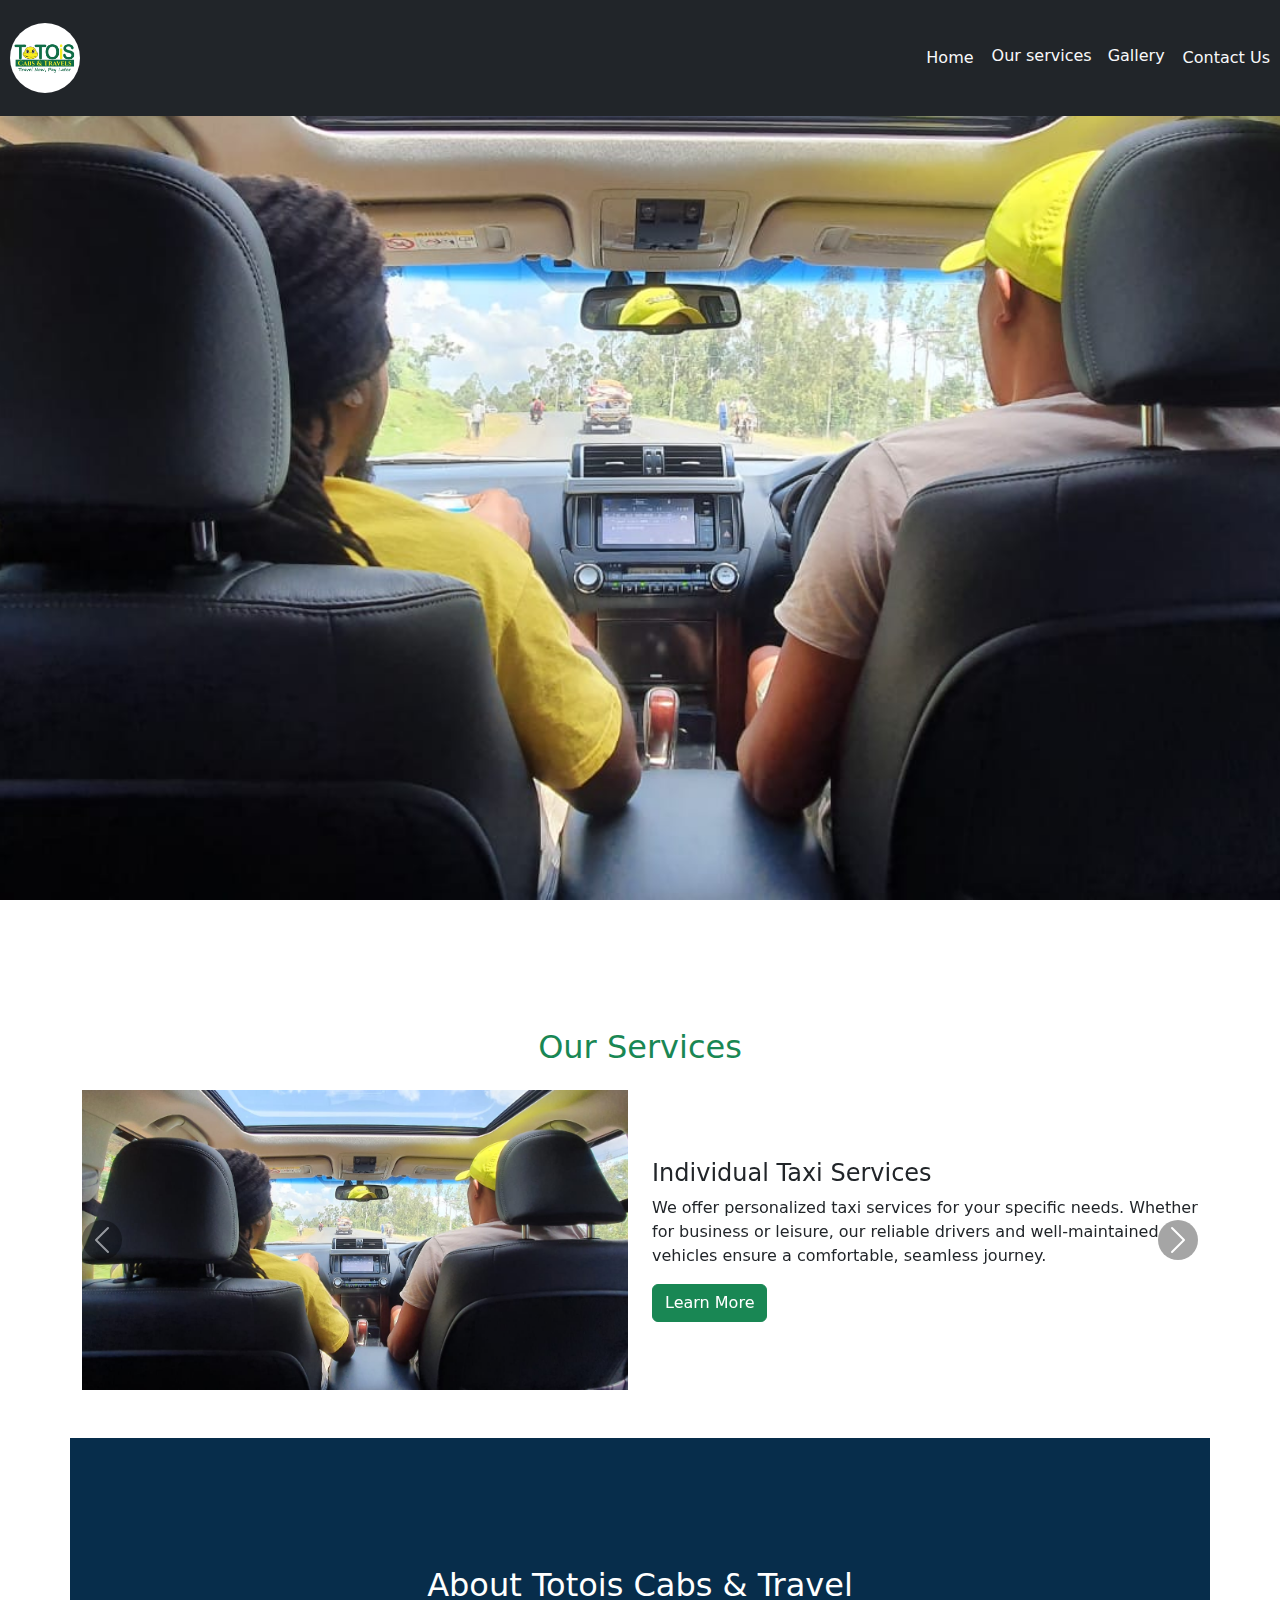
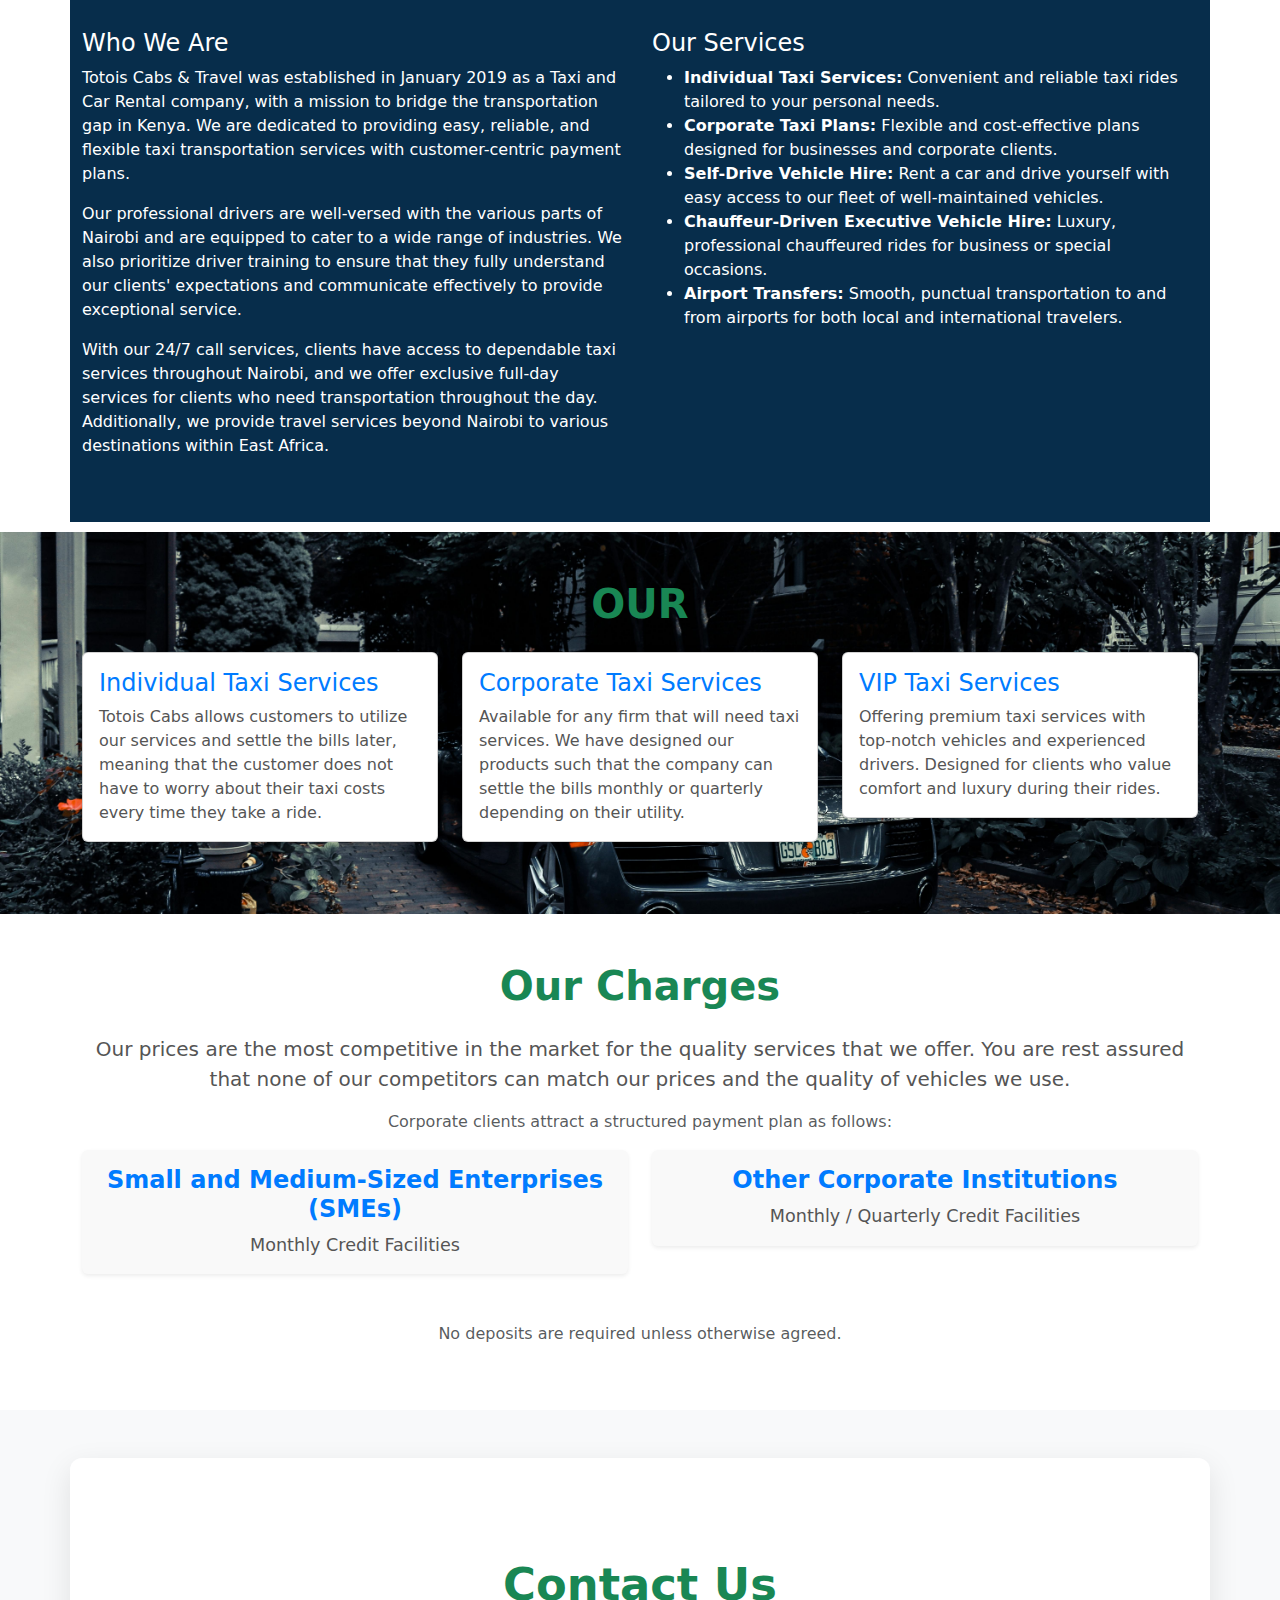
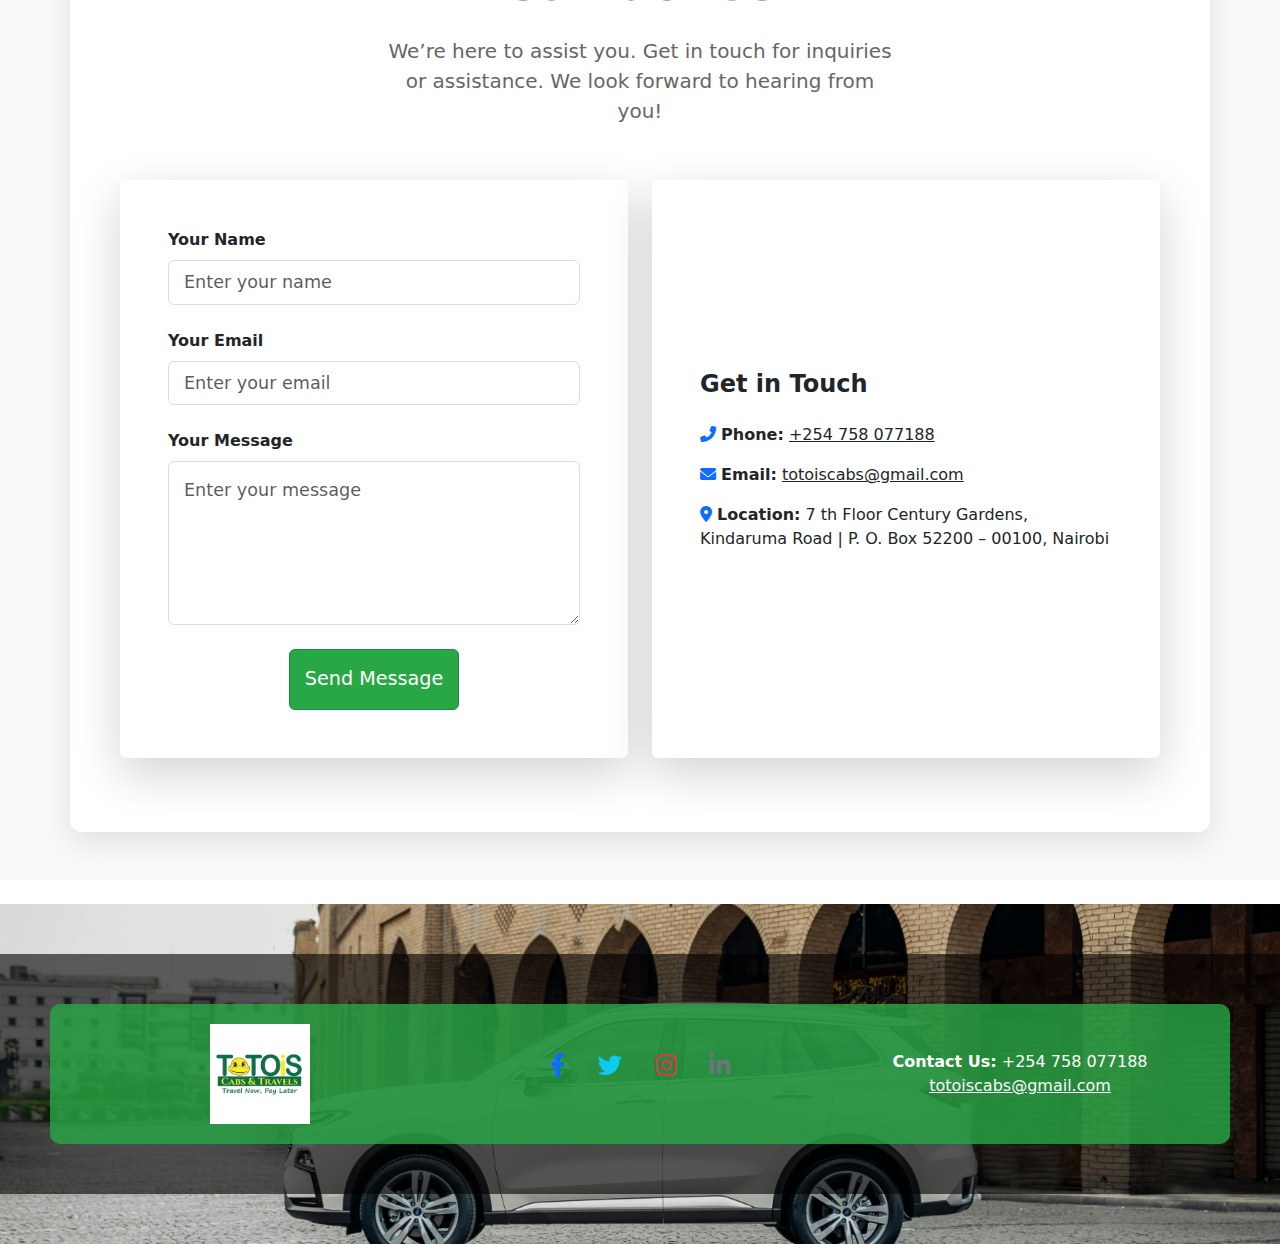
==== index.html @ 709aca85 "16" ====
<!DOCTYPE html>
<html lang="en">
<head>
    <meta charset="UTF-8">
    <meta name="viewport" content="width=device-width, initial-scale=1.0">
    <title>totoiscab</title>
    <link rel="stylesheet" href="style.css">
    <link href="https://stackpath.bootstrapcdn.com/bootstrap/4.5.2/css/bootstrap.min.css" rel="stylesheet">
    <link href="https://cdn.jsdelivr.net/npm/bootstrap@5.3.0-alpha1/dist/css/bootstrap.min.css" rel="stylesheet">
    <link href="https://cdn.jsdelivr.net/npm/bootstrap@5.3.0-alpha1/dist/css/bootstrap.min.css" rel="stylesheet">
    <!-- Include Font Awesome -->
<link rel="stylesheet" href="https://cdnjs.cloudflare.com/ajax/libs/font-awesome/6.0.0-beta3/css/all.min.css">

<style>
        html, body {
    overflow-x: hidden; /* Disable horizontal scrolling */
    margin: 0;
    padding: 0;
    width: 100%;
}
        
        /* Image section slide-in animation */
.image-section {
    animation: slideInImage 2s ease-in-out; /* Animation for image section */
    width: 100% !important;
    height: 100vh;  /* Full viewport height */
    background-size: cover !important; /* Ensures the background image covers the entire area */
    background-position: center !important;
    display: flex;
    justify-content: center;
    align-items: center;
    position: relative;
}




        /* Define the image slide-in keyframes */
        @keyframes slideInImage {
            0% {
                transform: translateY(-100%);
                opacity: 0; /* Fully transparent */
            }
            100% {
                transform: translateY(0); /* Image back to its original position */
                opacity: 1; /* Fully visible */
            }
        }

        /* Initially hide the welcome card */
        #welcomeCard {
            display: none; /* Hide the card initially */
            background: rgba(255, 255, 255, 0.6); /* Light background overlay */
            padding: 20px;
            border-radius: 10px;
            max-width: 80%;
            margin: 0 auto;
            position: relative;
        }

        /* Zoom-in animation for the welcome card */
        .zoomInCard {
            animation: zoomInCard 2s ease-in-out;
        }

        /* Define the zoom-in keyframes for the welcome card */
        @keyframes zoomInCard {
            0% {
                transform: scale(0); /* Start with the card very small */
                opacity: 0;          /* Fully transparent */
            }
            100% {
                transform: scale(1); /* Normal size */
                opacity: 1;          /* Fully visible */
            }
        }

        /* About Us section */
        #aboutCarousel {
  position: relative;
}

/* Position arrows outside the cards */
.carousel-control-prev, 
.carousel-control-next {
  position: absolute;
  top: 50%;
  transform: translateY(-50%);
  z-index: 5; /* Ensure arrows are above content */
  background-color: rgba(0, 0, 0, 0.7); /* Semi-transparent background */
  border: none; /* Remove borders */
  width: 40px; /* Optional: Adjust the width of the arrows */
  height: 40px; /* Optional: Adjust the height of the arrows */
  display: flex;
  justify-content: center;
  align-items: center;
  border-radius: 50%; /* Circular background */
}

/* Navbar Styling */
#uniqueNavbar {
    position: fixed; /* Fixed at the top */
    width: 100%;
    top: 0;
    left: 0;
    z-index: 1030; /* Ensure it stays above other content */
    transition: background-color 0.3s ease; /* Smooth transition for color change */
}

/* Default navbar color (black) */
#uniqueNavbar.navbar-dark {
    background-color: #000; /* Black background */
}

/* Navbar color on scroll */
#uniqueNavbar.scrolled {
    background-color: #28a745; /* Light green background */
}
/* When scrolling down, the navbar will have a background color of rgba(0, 86, 179, 0.5) */
.scrolled {
    background-color: rgba(40, 167, 69, 0.5) !important;
}
 
    
#packages {
  background: url('images/back.jpg') no-repeat center center;
  background-size: cover;
  position: relative;
  padding: 60px 0;
  margin-top: 10px;
}


/* Background image and footer overlay styling */
.custom-footer {
  background-image: url('images/back2.jpg');
  background-size: cover;
  background-position: center;
  position: relative;
  padding: 50px 0;
}

.footer-overlay {
  background: rgba(0, 0, 0, 0.6); /* Dark overlay on background */
  padding: 30px;
}

/* Section inside the footer with light shading */
.footer-section {
  background-color: rgba(40, 167, 69, 0.8); /* Light bg-success color */
  padding: 20px;
  border-radius: 10px;
  margin: 20px;
  color: #fff;
}

/* Logo animation: spin 360 degrees continuously */
.footer-logo {
  max-width: 100px;
  animation: spin 4s linear infinite;
}

@keyframes spin {
  0% { transform: rotate(0deg); }
  100% { transform: rotate(360deg); }
}

/* Social media icon styles */
.social-icons a {
  font-size: 24px;
  margin: 0 10px;
  transition: transform 0.3s ease;
}

.social-icons a:hover {
  transform: scale(1.2);
}

/* Responsive styling */
@media (max-width: 768px) {
  .social-icons a {
    font-size: 20px;
  }
}

      
    </style>
    
</head>
<body>

<!-- Navbar Section -->
<nav class="navbar navbar-expand-lg navbar-dark bg-dark" id="uniqueNavbar">
    <a class="navbar-brand" href="#">
        <img style="padding: 10px; width: 90px; height: 90px; left:10px !important; border-radius: 50%;" src="images/totois.png" alt="Logo">
    </a>

    <button style="margin-right: 20px !important;" class="navbar-toggler" type="button" data-toggle="collapse" data-target="#navbarSupportedContent"
            aria-controls="navbarSupportedContent" aria-expanded="false" aria-label="Toggle navigation">
        <span class="navbar-toggler-icon"></span>
    </button>

    <div class="collapse navbar-collapse justify-content-center" id="navbarSupportedContent">
        <ul class="navbar-nav ml-auto d-flex flex-row justify-content-between">
            <li class="nav-item">
                <a class="nav-link text-light" href="#" style="padding: 10px;">Home</a>
            </li>
            <li class="nav-item">
                <a class="nav-link text-light" href="#about-us">Our services</a>
            </li>
            <li class="nav-item">
                <a class="nav-link text-light" href="gallery.html">Gallery</a>
            </li>
            <li class="nav-item">
                <a class="nav-link text-light" href="#contact" style="padding: 10px;">Contact Us</a>
            </li>
        </ul>
    </div>
</nav>




<!-- Full-Width Image Section -->
<section class="image-section full-section-image" style="background-image: url('images/hire2.jpg');">
    <!-- Welcome Card -->
    <div id="welcomeCard">
        <p class="display-4 text-center" style="font-size:large;">WELCOME TO <br></p>
        <h1 class="display-4 text-center" style="font-size: 50px; font-weight: bold;font-family:'Times New Roman', Times, serif; color:rgb(8, 80, 104);"> TotoisCabs</h1>
        <div class="text-center mt-3">
            <a href="#about-us1" class="btn btn-success" style="font-size:small !important;">Know More About Us</a>
        </div>
    </div>
</section>

<!-- Our Services Section -->
<section id="about-us" class="container py-5">
  <h2 class="text-center mb-4" style="color: #198754; margin-top: 80px">Our Services</h2>

  <!-- Carousel Wrapper -->
  <div id="aboutCarousel" class="carousel slide" data-bs-ride="carousel" data-bs-interval="3000">
    <div class="carousel-inner">

      <!-- Card 1 -->
      <div class="carousel-item active">
        <div class="row d-flex align-items-center">
          <div class="col-md-6">
            <img src="images/hire2.jpg" class="d-block w-100" alt="Service 1" style="height: 300px; object-fit: cover;">
          </div>
          <div class="col-md-6">
            <h4>Individual Taxi Services</h4>
            <p>We offer personalized taxi services for your specific needs. Whether for business or leisure, our reliable drivers and well-maintained vehicles ensure a comfortable, seamless journey.</p>
            <a href="gallery.html" class="btn btn-success">Learn More</a>
          </div>
        </div>
      </div>

      <!-- Card 2 -->
      <div class="carousel-item">
        <div class="row d-flex align-items-center">
          <div class="col-md-6">
            <img src="images/image2.png" class="d-block w-100" alt="Service 2" style="height: 300px; object-fit: cover;">
          </div>
          <div class="col-md-6">
            <h4>Chauffeur Driven Executive Vehicle Hire Services</h4>
            <p>Experience luxury with our professional chauffeur-driven executive vehicles, providing comfort and style for your business or special events.</p>
            <a href="gallery.html" class="btn btn-success">Learn More</a>
          </div>
        </div>
      </div>

      <!-- Card 3 -->
      <div class="carousel-item">
        <div class="row d-flex align-items-center">
          <div class="col-md-6">
            <img src="images/image3.png" class="d-block w-100" alt="Service 3" style="height: 300px; object-fit: cover;">
          </div>
          <div class="col-md-6">
            <h4>Corporate Taxi Plans</h4>
            <p>TortoiseCabs offers flexible corporate taxi plans tailored to your business needs, ensuring reliable and efficient transportation for employees and clients.</p>
            <a href="gallery.html" class="btn btn-success">Learn More</a>
          </div>
        </div>
      </div>

    </div>

    <!-- Carousel Controls -->
    <button class="carousel-control-prev" type="button" data-bs-target="#aboutCarousel" data-bs-slide="prev">
      <span class="carousel-control-prev-icon" aria-hidden="true"></span>
      <span class="visually-hidden">Previous</span>
    </button>
    <button class="carousel-control-next" type="button" data-bs-target="#aboutCarousel" data-bs-slide="next">
      <span class="carousel-control-next-icon" aria-hidden="true"></span>
      <span class="visually-hidden">Next</span>
    </button>
  </div>
</section>


<!-- about our profile -->
<section id="about-us1" class="container py-5" style="background-color: #072D4B; color: white !important;">
  <h2 class="text-center mb-4" style="margin-top: 80px;">About Totois Cabs & Travel</h2>

  <div class="row">
    <div class="col-lg-6">
      <h4>Who We Are</h4>
      <p>
        Totois Cabs & Travel was established in January 2019 as a Taxi and Car Rental company, with a mission to bridge the transportation gap in Kenya. We are dedicated to providing easy, reliable, and flexible taxi transportation services with customer-centric payment plans.
      </p>
      <p>
        Our professional drivers are well-versed with the various parts of Nairobi and are equipped to cater to a wide range of industries. We also prioritize driver training to ensure that they fully understand our clients' expectations and communicate effectively to provide exceptional service.
      </p>
      <p>
        With our 24/7 call services, clients have access to dependable taxi services throughout Nairobi, and we offer exclusive full-day services for clients who need transportation throughout the day. Additionally, we provide travel services beyond Nairobi to various destinations within East Africa.
      </p>
    </div>

    <div class="col-lg-6">
      <h4>Our Services</h4>
      <ul>
        <li><strong>Individual Taxi Services:</strong> Convenient and reliable taxi rides tailored to your personal needs.</li>
        <li><strong>Corporate Taxi Plans:</strong> Flexible and cost-effective plans designed for businesses and corporate clients.</li>
        <li><strong>Self-Drive Vehicle Hire:</strong> Rent a car and drive yourself with easy access to our fleet of well-maintained vehicles.</li>
        <li><strong>Chauffeur-Driven Executive Vehicle Hire:</strong> Luxury, professional chauffeured rides for business or special occasions.</li>
        <li><strong>Airport Transfers:</strong> Smooth, punctual transportation to and from airports for both local and international travelers.</li>
      </ul>
    </div>
  </div>

  
</section>




 <!-- packages section -->
<section id="packages" class="py-5">
  <div class="container">
    <div class="row">
      <div class="col-12 text-center">
        <!-- Add the title "OUR PACKAGES" -->
        <h2 id="animatedTitle" class="mb-4 " style="color: #198754 !important;;"></h2>
      </div>
    </div>
    <div class="row">
      <div class="col-lg-4 col-md-6 mb-4">
        <div class="card p-3 shadow">
          <h3 class="card-title">Individual Taxi Services</h3>
          <p class="card-text">
            Totois Cabs allows customers to utilize our services and settle the bills later, meaning that the customer does not have to worry about their taxi costs every time they take a ride.
          </p>
        </div>
      </div>
      <div class="col-lg-4 col-md-6 mb-4">
        <div class="card p-3 shadow">
          <h3 class="card-title">Corporate Taxi Services</h3>
          <p class="card-text">
            Available for any firm that will need taxi services. We have designed our products such that the company can settle the bills monthly or quarterly depending on their utility.
          </p>
        </div>
      </div>
      <div class="col-lg-4 col-md-12 mb-4">
        <div class="card p-3 shadow">
          <h3 class="card-title">VIP Taxi Services</h3>
          <p class="card-text">
            Offering premium taxi services with top-notch vehicles and experienced drivers. Designed for clients who value comfort and luxury during their rides.
          </p>
        </div>
      </div>
    </div>
  </div>
</section>



<!-- charges section -->
 <section id="charges" class="py-5">
  <div class="container">
    <div class="row">
      <div class="col-12 text-center">
        <h2 class="mb-4" style="color:#198754;">Our Charges</h2>
        <p class="lead">
          Our prices are the most competitive in the market for the quality services that we offer. 
          You are rest assured that none of our competitors can match our prices and the quality of 
          vehicles we use.
        </p>
        <p class="text-muted">Corporate clients attract a structured payment plan as follows:</p>
      </div>
    </div>
    <div class="row justify-content-center">
      <div class="col-lg-6 col-md-8 mb-4">
        <div class="card p-3 shadow-sm">
          <h3 class="card-title text-center">Small and Medium-Sized Enterprises (SMEs)</h3>
          <p class="card-text text-center">
            Monthly Credit Facilities
          </p>
        </div>
      </div>
      <div class="col-lg-6 col-md-8 mb-4">
        <div class="card p-3 shadow-sm">
          <h3 class="card-title text-center">Other Corporate Institutions</h3>
          <p class="card-text text-center">
            Monthly / Quarterly Credit Facilities
          </p>
        </div>
      </div>
    </div>
    <div class="row">
      <div class="col-12 text-center">
        <p class="text-muted mt-4">No deposits are required unless otherwise agreed.</p>
      </div>
    </div>
  </div>
</section>



<section id="contact" class="py-5 bg-light">
  <div class="container">
    <div class="row justify-content-center">
      <div class="col-lg-6 text-center">
        <h2 class="mb-4" style="color:#198754; margin-top:50px;">Contact Us</h2>
        <p class="lead">We’re here to assist you. Get in touch for inquiries or assistance. We look forward to hearing from you!</p>
      </div>
    </div>
    <div class="row mt-4">
      <!-- Contact Form -->
      <div class="col-lg-6 col-md-12 mb-4">
        <form class="p-5 bg-white shadow-lg rounded">
          <div class="form-group mb-4">
            <label for="name" class="font-weight-bold">Your Name</label>
            <input type="text" class="form-control form-control-lg" id="name" placeholder="Enter your name" required>
          </div>
          <div class="form-group mb-4">
            <label for="email" class="font-weight-bold">Your Email</label>
            <input type="email" class="form-control form-control-lg" id="email" placeholder="Enter your email" required>
          </div>
          <div class="form-group mb-4">
            <label for="message" class="font-weight-bold">Your Message</label>
            <textarea class="form-control form-control-lg" id="message" rows="5" placeholder="Enter your message" required></textarea>
          </div>
          <button type="submit" class="btn btn-success btn-block btn-lg" style="width: auto; display: block; 
  margin: 0 auto;  border-radius: 6px; background-color:#28a745 !important;">Send Message</button>
        </form>
      </div>
      <!-- Contact Details -->
      <div class="col-lg-6 col-md-12 mb-4">
        <div class="bg-white p-5 shadow-lg rounded h-100 d-flex flex-column justify-content-center">
          <h4 class="mb-4 font-weight-bold">Get in Touch</h4>
          <p class="mb-3">
  <i class="fas fa-phone-alt text-primary"></i> 
  <strong>Phone:</strong> 
  <a href="tel:+254758077188" class="text-dark">+254 758 077188</a>
</p>

<p class="mb-3">
  <i class="fas fa-envelope text-primary"></i> 
  <strong>Email:</strong> 
  <a href="mailto:totoiscabs@gmail.com" class="text-dark">totoiscabs@gmail.com</a>
</p>

          <p class="mb-3"><i class="fas fa-map-marker-alt text-primary"></i> <strong>Location:</strong> 7
th Floor Century Gardens, Kindaruma Road | P. O. Box 52200 – 00100, Nairobi</p>
          
        </div>
      </div>
    </div>
  </div>
</section>








<script>
   // Select the navbar element
    const navbar = document.querySelector('.navbar');

    // Add a scroll event listener to change the navbar background color
    window.addEventListener('scroll', () => {
        // Check if the page has scrolled down
        if (window.scrollY > 0) {
            // Add the 'scrolled' class to change the background color
            navbar.classList.add('scrolled');
        } else {
            // Remove the 'scrolled' class when at the top of the page
            navbar.classList.remove('scrolled');
        }
    });

	window.onload = function() {
		document.querySelector('.loader-container').style.display = 'none';
	};


</script>








<script>
    // JavaScript to control when the welcome card appears
    document.addEventListener('DOMContentLoaded', function () {
        // Wait for the image animation to complete (2 seconds)
        setTimeout(function () {
            // Show the welcome card and apply the zoom-in animation
            var welcomeCard = document.getElementById('welcomeCard');
            welcomeCard.style.display = 'block'; // Make it visible
            welcomeCard.classList.add('zoomInCard'); // Apply the zoom-in animation
        }, 2000); // Match the delay with the image animation duration
    });
</script>
<script>
  document.addEventListener('DOMContentLoaded', function () {
    var titleText = "OUR PACKAGES";
    var index = 0;
    var animatedTitle = document.getElementById('animatedTitle');
    
    function typeTitle() {
      if (index < titleText.length) {
        animatedTitle.innerHTML += titleText.charAt(index);
        index++;
        setTimeout(typeTitle, 400); // Speed of typing effect
      }
    }

    typeTitle();
  });
</script>
<script>
  // Initialize the carousel instance
  const carouselElement = document.querySelector('#aboutCarousel');
  const carouselInstance = new bootstrap.Carousel(carouselElement, {
    interval: false, // We will control the timing manually
    wrap: true, // Allow the carousel to loop continuously
  });

  // Function to move the carousel smoothly without gaps
  function smoothSlide() {
    const activeSlide = carouselElement.querySelector('.carousel-item.active');
    let nextSlide = activeSlide.nextElementSibling;

    // If no next slide (end of carousel), loop back to the first
    if (!nextSlide) {
      nextSlide = carouselElement.querySelector('.carousel-item:first-child');
    }

    // Start moving the next slide in as the current slide moves out
    activeSlide.classList.remove('active'); // Remove active class from current slide
    nextSlide.classList.add('active'); // Add active class to the next slide

    // After a short delay, continue with the next slide
    setTimeout(smoothSlide, 3000); // Adjust 3000 for timing between slides
  }

  // Start the smooth sliding process
  setTimeout(smoothSlide, 3000); // Start the cycle after 3 seconds
</script>

<h2 id="animatedTitle" class="mb-4" style="color: #198754;"></h2>


<footer class="custom-footer">
  <div class="footer-overlay">
    <div class="footer-section bg-success-light">
      <div class="container">
        <div class="row align-items-center text-center">
          <!-- Logo Section -->
          <div class="col-md-4 mb-3 mb-md-0">
            <img src="images/totois.png" alt="TotoisCabs Logo" class="footer-logo">
          </div>
          <!-- Social Media Icons Section -->
          <!-- Social Media Icons Section -->
<div class="col-md-4 mb-3 mb-md-0">
  <ul class="social-icons list-inline">
    <li class="list-inline-item">
      <a href="https://facebook.com" target="_blank" rel="noopener noreferrer" class="text-primary">
        <i class="fab fa-facebook-f"></i>
      </a>
    </li>
    <li class="list-inline-item">
      <a href="https://twitter.com" target="_blank" rel="noopener noreferrer" class="text-info">
        <i class="fab fa-twitter"></i>
      </a>
    </li>
    <li class="list-inline-item">
      <a href="https://instagram.com" target="_blank" rel="noopener noreferrer" class="text-danger">
        <i class="fab fa-instagram"></i>
      </a>
    </li>
    <li class="list-inline-item">
      <a href="https://linkedin.com" target="_blank" rel="noopener noreferrer" class="text-secondary">
        <i class="fab fa-linkedin-in"></i>
      </a>
    </li>
  </ul>
</div>

          <!-- Contact Info Section -->
          <div class="col-md-4">
            <p class="mb-0">
              <strong>Contact Us:</strong> +254 758 077188 <br>
              <a href="mailto:totoiscabs@gmail.com" class="text-light">totoiscabs@gmail.com</a>
            </p>
          </div>
        </div>
      </div>
    </div>
  </div>
</footer>




<!-- Bootstrap JS, jQuery, and Popper.js for Navbar Toggling -->
<!-- jQuery for scroll effect -->
<script src="https://ajax.googleapis.com/ajax/libs/jquery/3.6.4/jquery.min.js"></script>

<script src="https://cdn.jsdelivr.net/npm/@popperjs/core@2.9.3/dist/umd/popper.min.js"></script>
<script src="https://stackpath.bootstrapcdn.com/bootstrap/4.5.2/js/bootstrap.min.js"></script>
<script src="https://cdn.jsdelivr.net/npm/bootstrap@5.3.0-alpha1/dist/js/bootstrap.bundle.min.js"></script>
 <script src="https://cdn.jsdelivr.net/npm/bootstrap@4.5.2/dist/js/bootstrap.bundle.min.js"></script>

</body>
</html>
---- style.css ----
html, body {
    overflow-x: hidden; /* Disable horizontal scrolling */
    margin: 0;
    padding: 0;
    width: 100%;
}
        
        /* Image section slide-in animation */
        .image-section {
            animation: slideInImage 2s ease-in-out; /* You can change this animation to any effect you want for the image */
            width: 100%;
            height: 100vh;
            background-size: cover;
            background-position: center;
            display: flex;
            justify-content: center;
            align-items: center;
            position: relative;
        }

        /* Define the image slide-in keyframes */
        @keyframes slideInImage {
            0% {
                transform: translateY(-100%);
                opacity: 0; /* Fully transparent */
            }
            100% {
                transform: translateY(0); /* Image back to its original position */
                opacity: 1; /* Fully visible */
            }
        }

        /* Initially hide the welcome card */
        #welcomeCard {
            display: none; /* Hide the card initially */
            background: rgba(255, 255, 255, 0.6); /* Light background overlay */
            padding: 20px;
            border-radius: 10px;
            max-width: 80%;
            margin: 0 auto;
            position: relative;
        }

        /* Zoom-in animation for the welcome card */
        .zoomInCard {
            animation: zoomInCard 2s ease-in-out;
        }

        /* Define the zoom-in keyframes for the welcome card */
        @keyframes zoomInCard {
            0% {
                transform: scale(0); /* Start with the card very small */
                opacity: 0;          /* Fully transparent */
            }
            100% {
                transform: scale(1); /* Normal size */
                opacity: 1;          /* Fully visible */
            }
        }

        /* About Us section */
        #aboutCarousel {
  position: relative;
}

/* Position arrows outside the cards */
.carousel-control-prev, 
.carousel-control-next {
  position: absolute;
  top: 50%;
  transform: translateY(-50%);
  z-index: 5; /* Ensure arrows are above content */
  background-color: rgba(0, 0, 0, 0.7); /* Semi-transparent background */
  border: none; /* Remove borders */
  width: 40px; /* Optional: Adjust the width of the arrows */
  height: 40px; /* Optional: Adjust the height of the arrows */
  display: flex;
  justify-content: center;
  align-items: center;
  border-radius: 50%; /* Circular background */
}



#packages h2 {
  font-size: 2.5rem;
  font-weight: bold;
}

#packages .card {
  transition: transform 0.3s ease-in-out;
}

#packages .card:hover {
  transform: scale(1.05);
}

#animatedTitle {
  font-size: 3rem;
  font-weight: bold;
  color: #333;
}

#packages .card-title {
  font-size: 1.5rem;
  color: #007bff;
}

#packages .card-text {
  font-size: 1rem;
  color: #555;
}

/* To ensure other CSS is not affected */
#packages * {
  box-sizing: border-box;
}

  /* charges section */
  #charges h2 {
  font-size: 2.5rem;
  font-weight: bold;
}

#charges .lead {
  font-size: 1.25rem;
  color: #555;
}

#charges .card {
  border: none;
  background-color: #f9f9f9;
}

#charges .card-title {
  font-size: 1.5rem;
  font-weight: 600;
  color: #007bff;
}

#charges .card-text {
  font-size: 1.1rem;
  color: #555;
}

#charges .text-muted {
  font-size: 1rem;
  color: #888;
}

/* Responsiveness for smaller devices */
@media (max-width: 576px) {
  #charges h2 {
    font-size: 2rem;
  }

  #charges .card-title {
    font-size: 1.3rem;
  }

  #charges .lead {
    font-size: 1.1rem;
  }
}



/* contact us section */
/* Contact Section Background Image */
#contact {
  background-image: url('images/back.jpg');
  background-size: cover;
  background-position: center;
  background-attachment: fixed;
  padding: 80px 0;
}

/* Container Styling */
#contact .container {
  background-color: rgba(255, 255, 255, 0.9); /* Slight transparency for readability */
  padding: 50px;
  border-radius: 12px;
  box-shadow: 0 10px 30px rgba(0, 0, 0, 0.1); /* Soft shadow for depth */
}

/* Section Title Styling */
#contact h2 {
  font-size: 2.8rem;
  font-weight: bold;
  color: #333;
  margin-bottom: 20px;
}

#contact .lead {
  font-size: 1.25rem;
  color: #666;
  line-height: 1.5;
  margin-bottom: 30px;
}

/* Form Styling */
#contact form {
  background-color: #fff;
  padding: 2.5rem;
  border-radius: 12px;
  box-shadow: 0 10px 30px rgba(0, 0, 0, 0.1); /* Box shadow for form */
}

#contact form .form-control {
  border: 1px solid #ddd;
  border-radius: 6px;
  padding: 15px;
  font-size: 1.1rem;
  transition: all 0.3s ease;
}

#contact form .form-control:focus {
  border-color: #007bff;
  box-shadow: 0 0 8px rgba(0, 123, 255, 0.25);
}

#contact .btn {
  background-color: #007bff;
  color: #fff;
  padding: 15px;
  font-size: 1.2rem;
  border-radius: 6px;
  transition: background-color 0.3s ease;
  width: 100%;
}

#contact .btn:hover {
  background-color: #0056b3;
}

/* Contact Details Styling */
#contact .contact-details {
  background-color: #fff;
  padding: 2.5rem;
  border-radius: 12px;
  box-shadow: 0 10px 30px rgba(0, 0, 0, 0.1); /* Matching shadow for uniform design */
}

#contact .contact-details h4 {
  font-weight: bold;
  color: #333;
  margin-bottom: 20px;
}

#contact .contact-details p {
  font-size: 1.1rem;
  color: #555;
}

#contact .contact-details i {
  font-size: 1.3rem;
  color: #007bff;
  margin-right: 10px;
}

/* Map Placeholder Styling */
#mapPlaceholder {
  background-color: #6c757d;
  color: #fff;
  font-size: 1.2rem;
  display: flex;
  justify-content: center;
  align-items: center;
  height: 200px;
  border-radius: 8px;
  margin-top: 30px;
}

/* Responsiveness */
@media (max-width: 768px) {
  #contact {
    padding: 50px 0;
  }
  
  #contact .container {
    padding: 40px;
  }

  #contact h2 {
    font-size: 2.2rem;
  }

  #contact form {
    padding: 2rem;
  }

  #contact .form-control {
    padding: 12px;
    font-size: 1rem;
  }

  #contact .btn {
    padding: 12px;
    font-size: 1.1rem;
  }

  #contact .contact-details {
    padding: 2rem;
  }

  #mapPlaceholder {
    margin-top: 20px;
    height: 180px;
  }
}

@media (max-width: 576px) {
  #contact h2 {
    font-size: 2rem;
  }

  #contact form {
    padding: 1.5rem;
  }

  #contact .form-control {
    padding: 10px;
  }

  #contact .btn {
    padding: 10px;
    font-size: 1rem;
  }

  #contact .contact-details {
    padding: 1.5rem;
  }
}
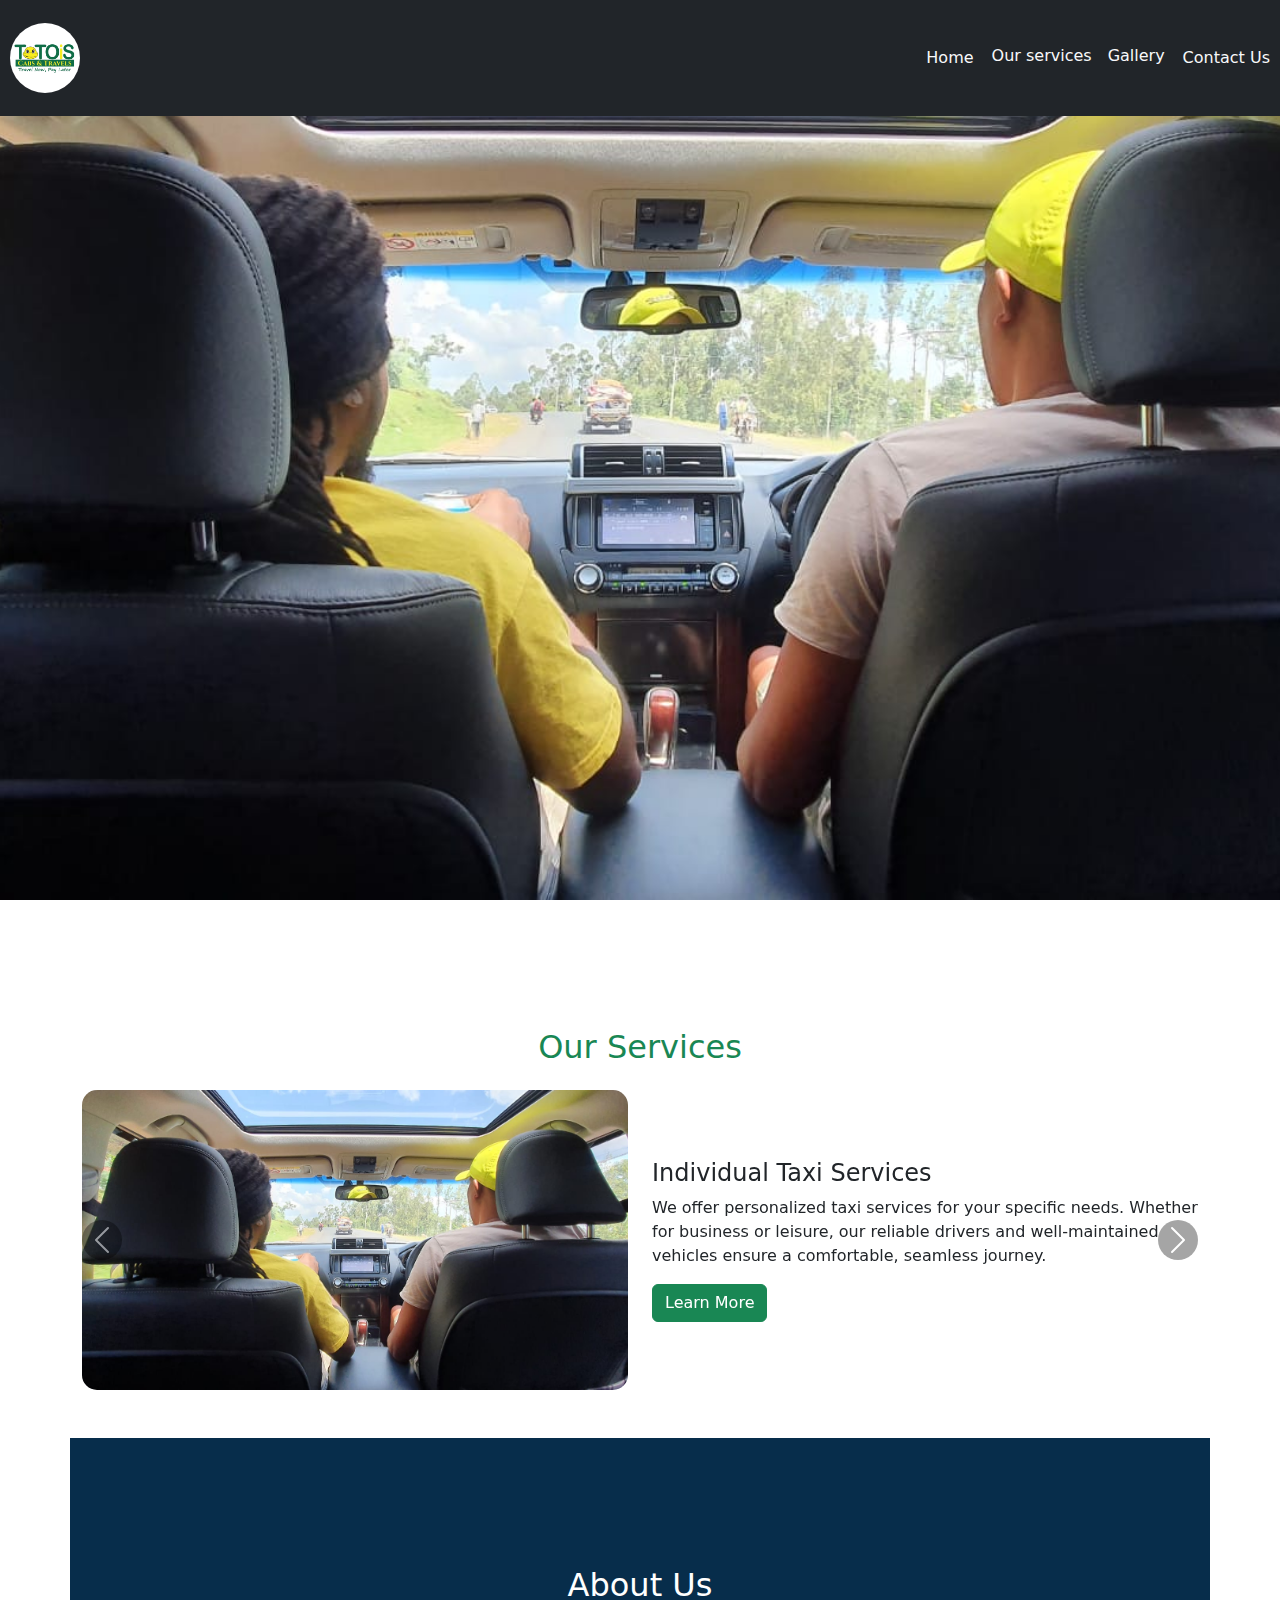
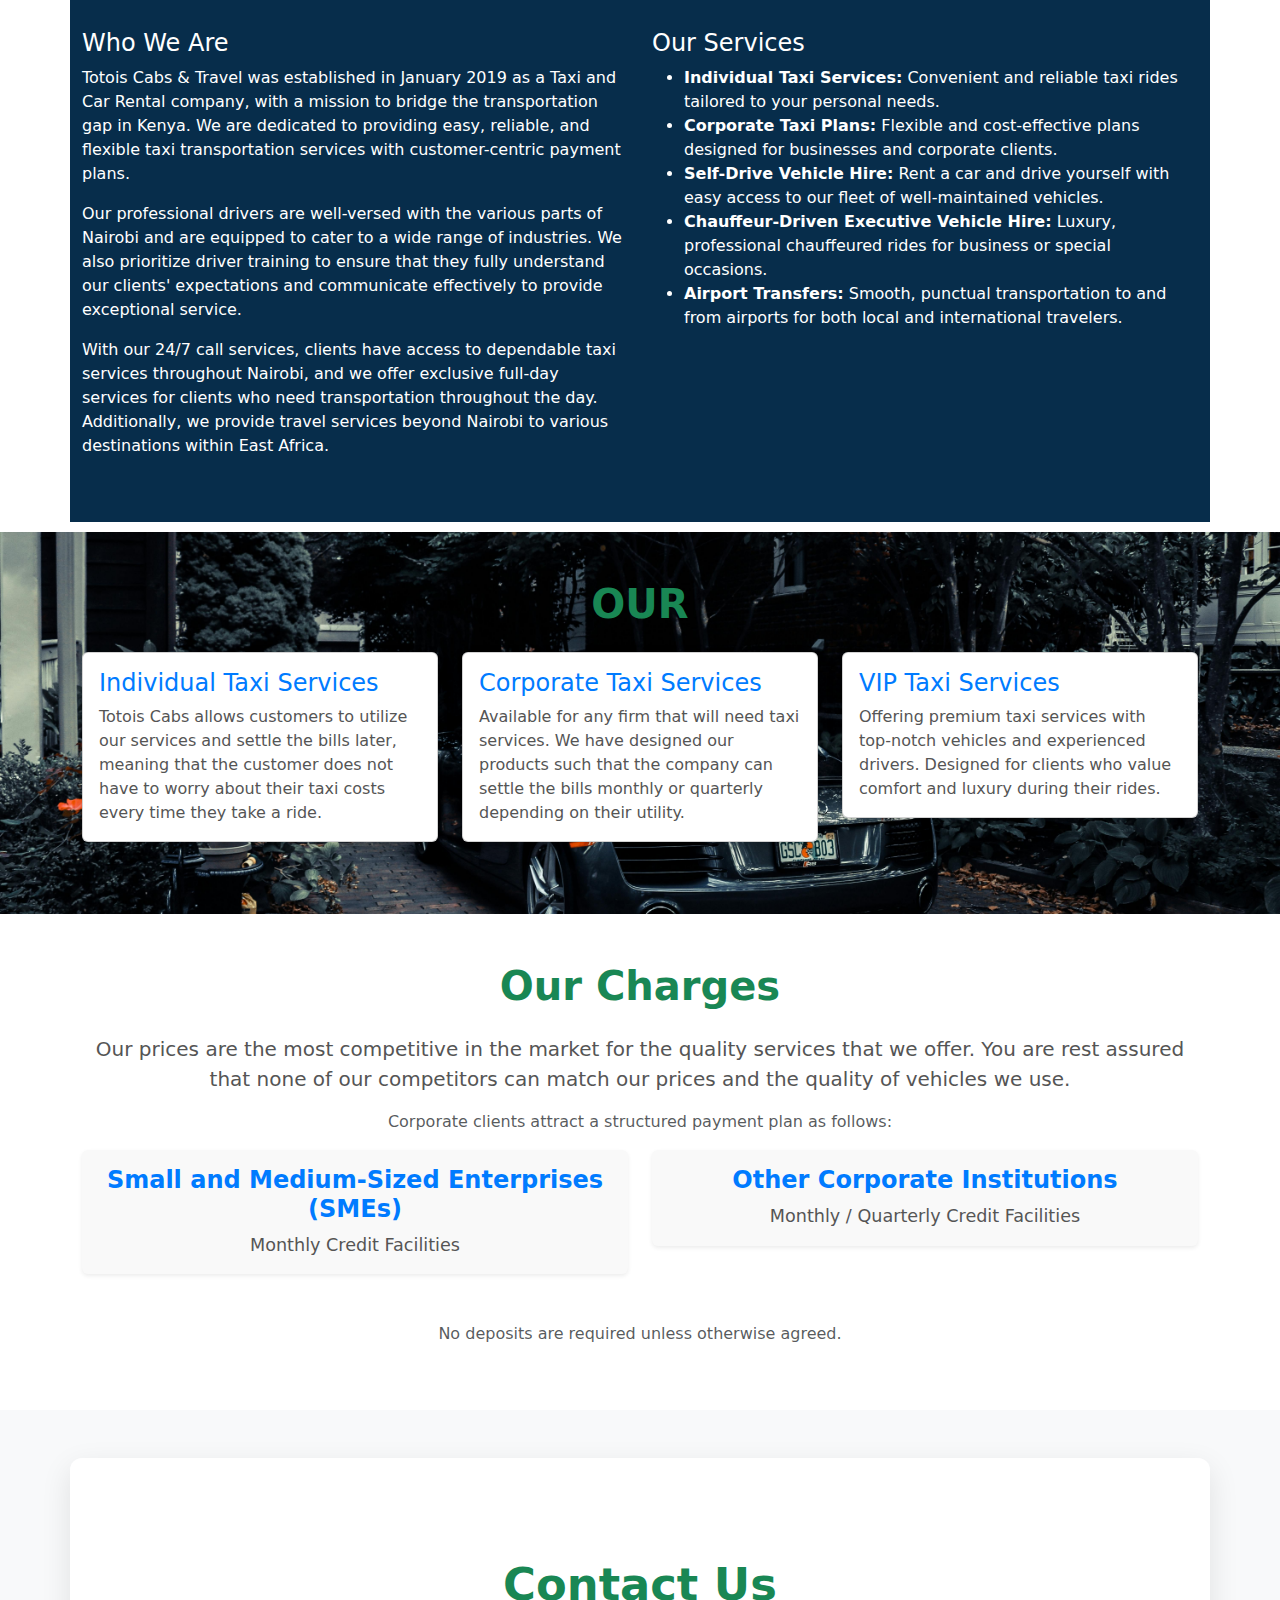
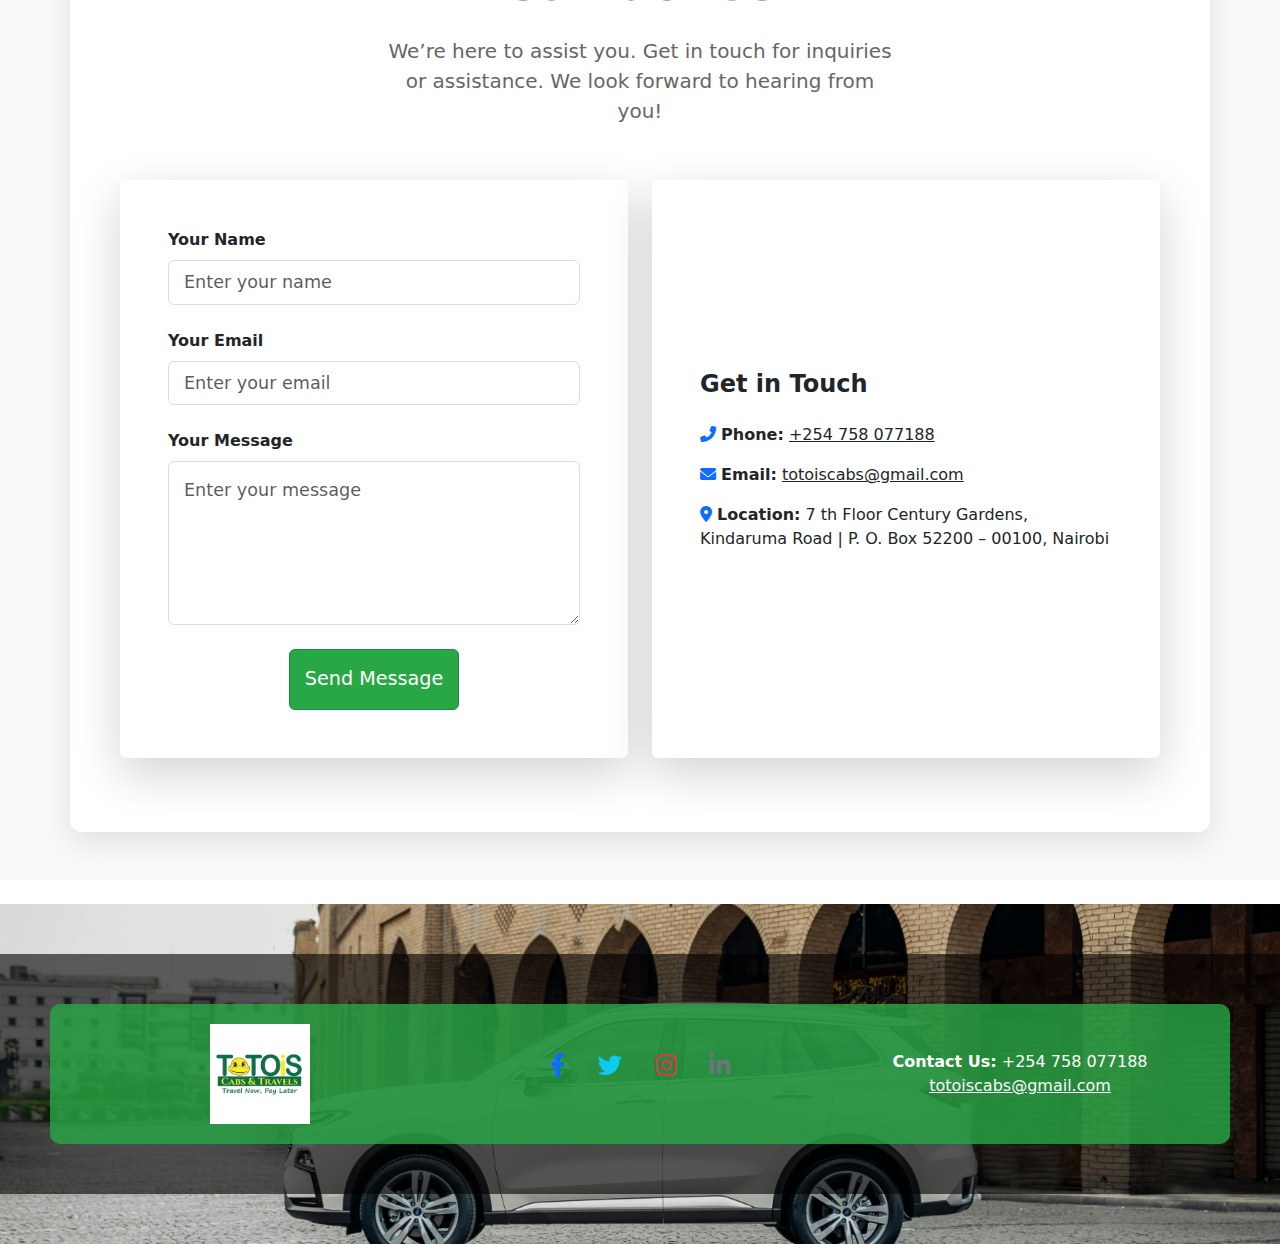
==== commit c7e686d9: "17" ====
--- a/index.html
+++ b/index.html
@@ -182,7 +182,9 @@
     font-size: 20px;
   }
 }
-
+#aboutCarousel .carousel-item img {
+  border-radius: 15px !important; /* Adjust the value as needed */
+}
       
     </style>
     
@@ -300,7 +302,7 @@
 
 <!-- about our profile -->
 <section id="about-us1" class="container py-5" style="background-color: #072D4B; color: white !important;">
-  <h2 class="text-center mb-4" style="margin-top: 80px;">About Totois Cabs & Travel</h2>
+  <h2 class="text-center mb-4" style="margin-top: 80px;">About Us</h2>
 
   <div class="row">
     <div class="col-lg-6">
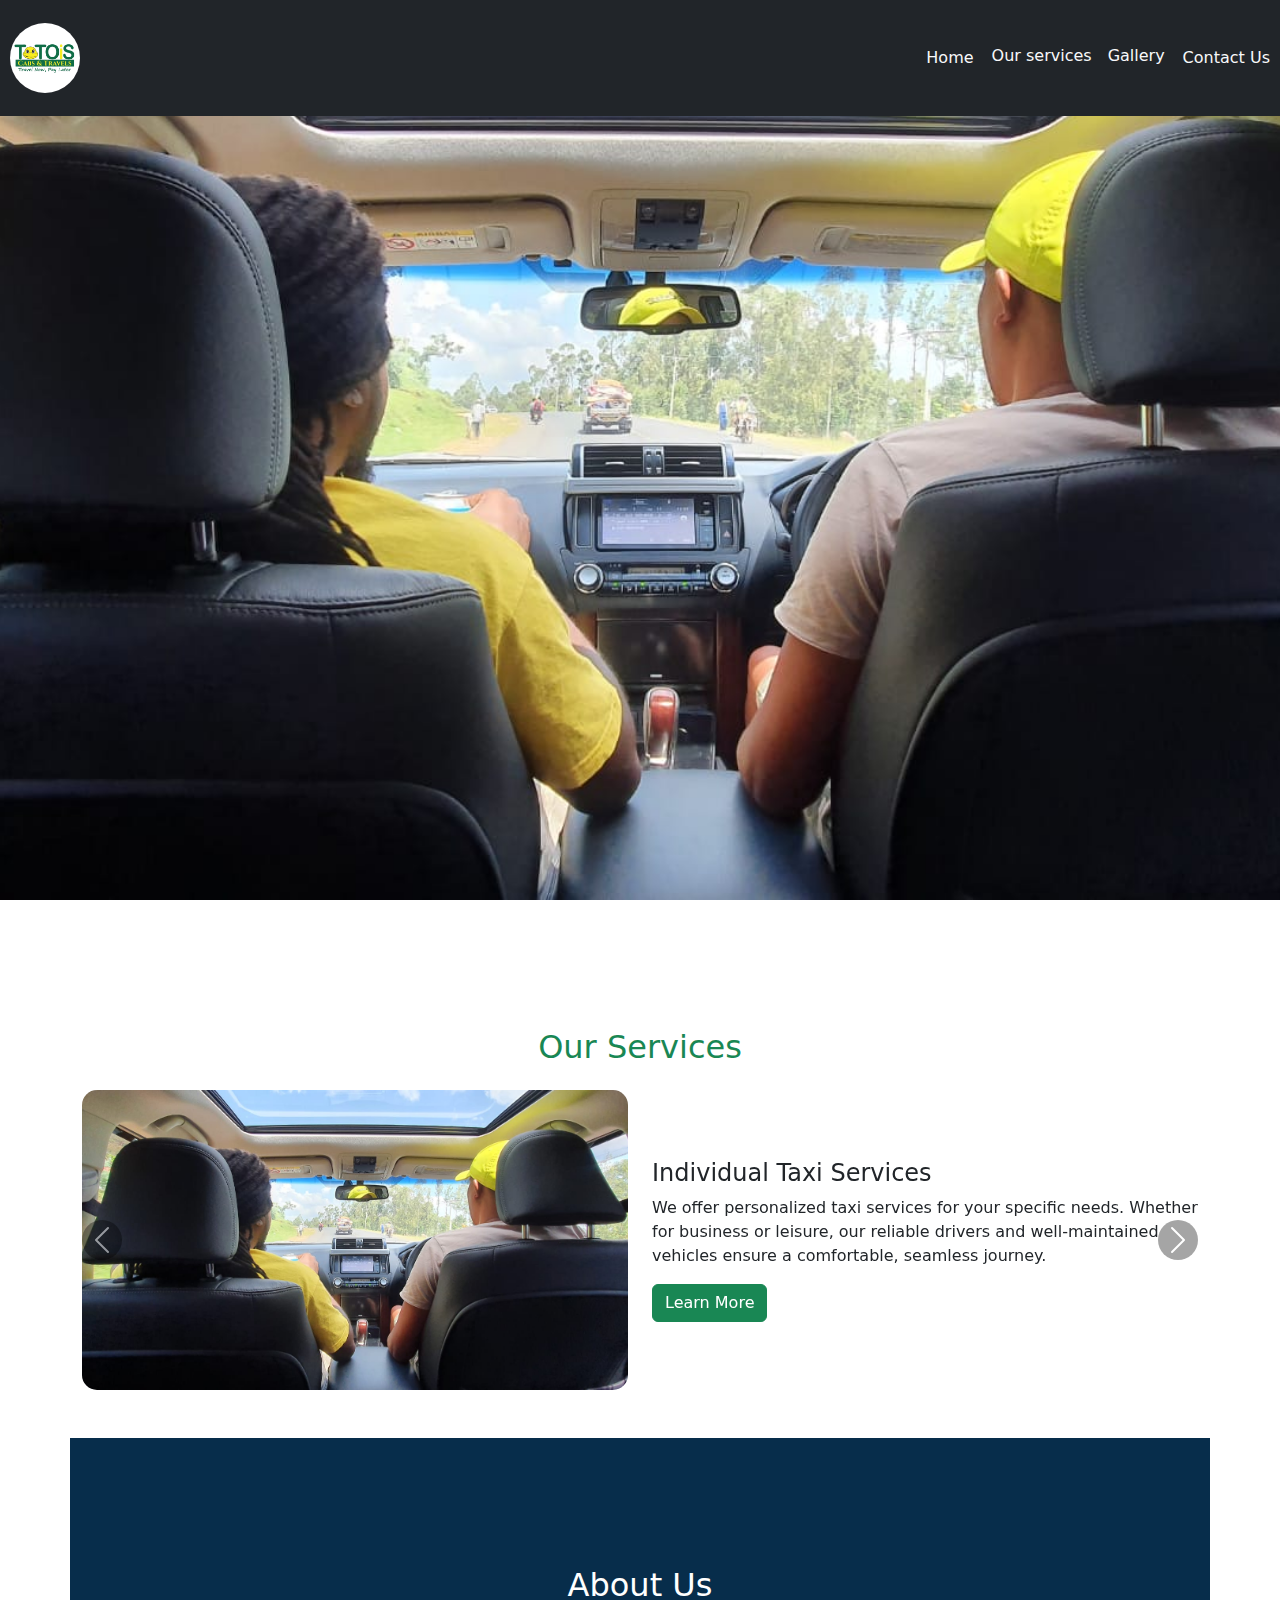
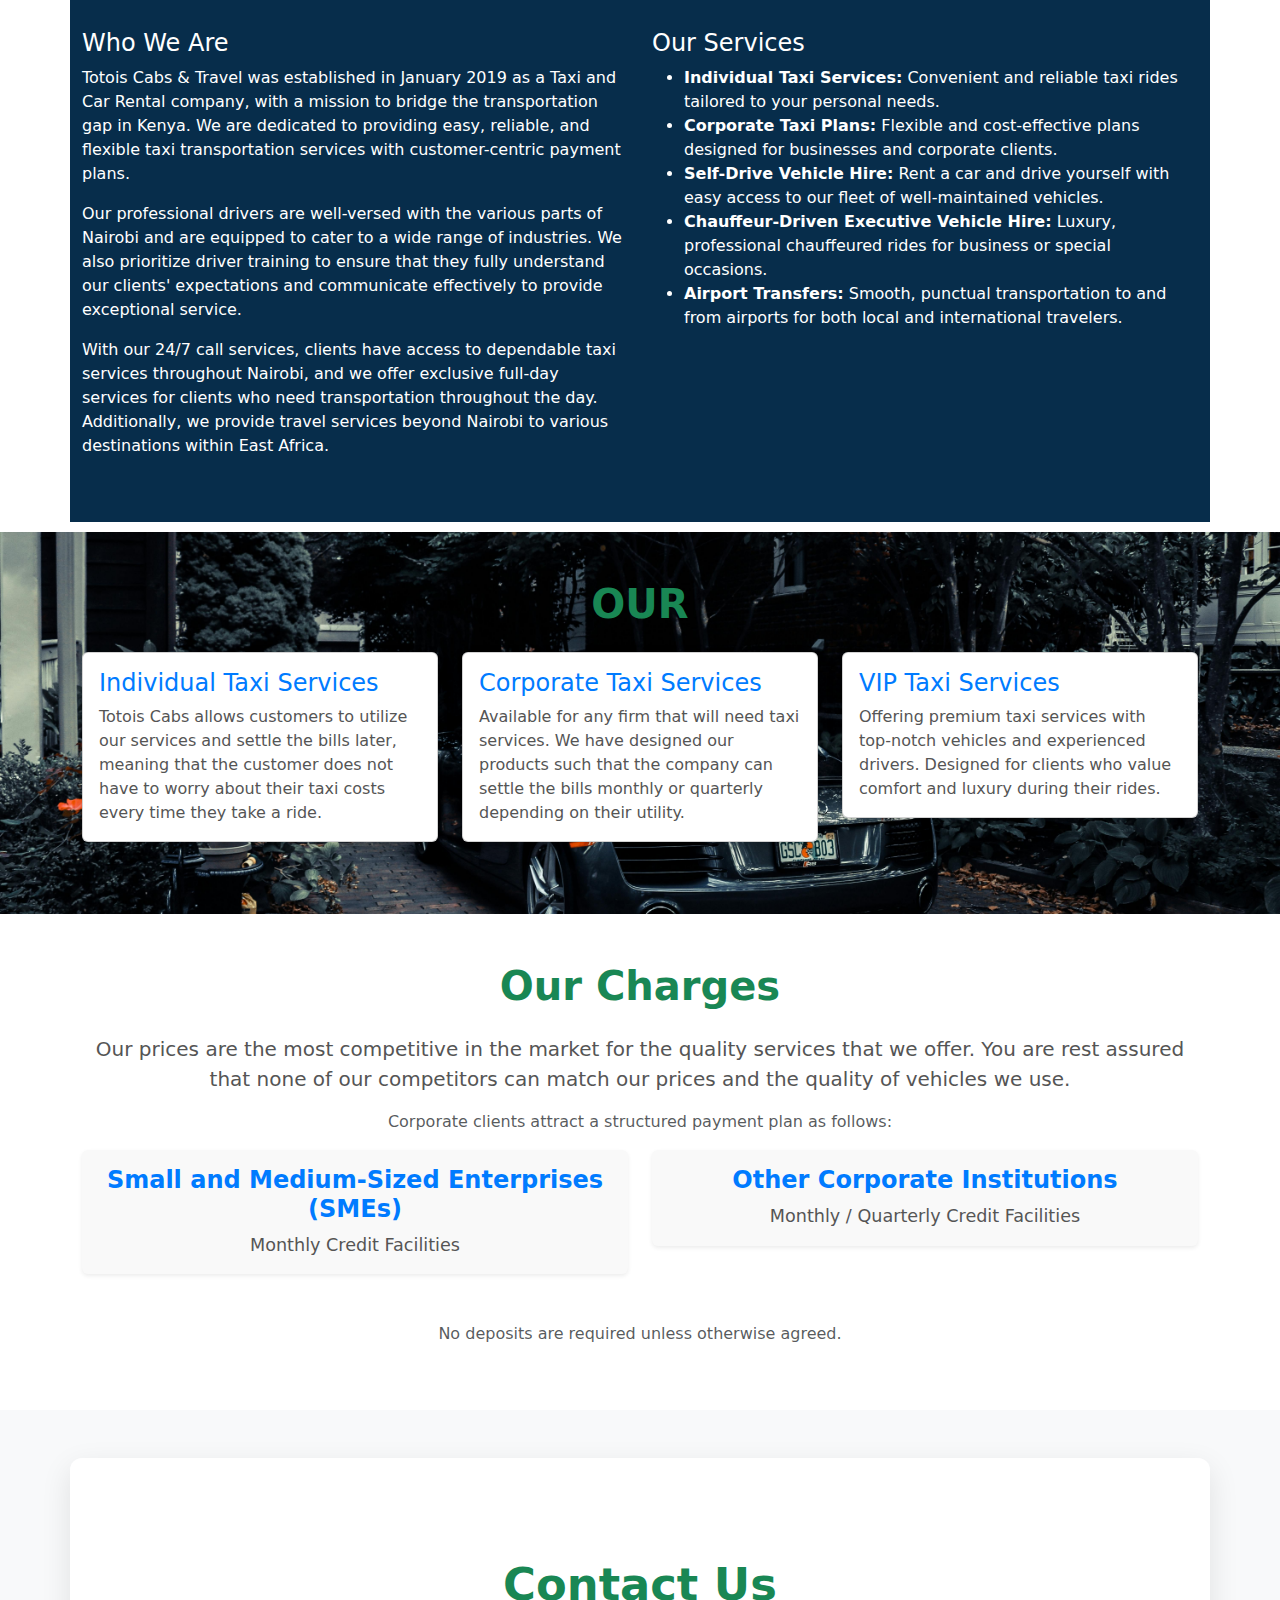
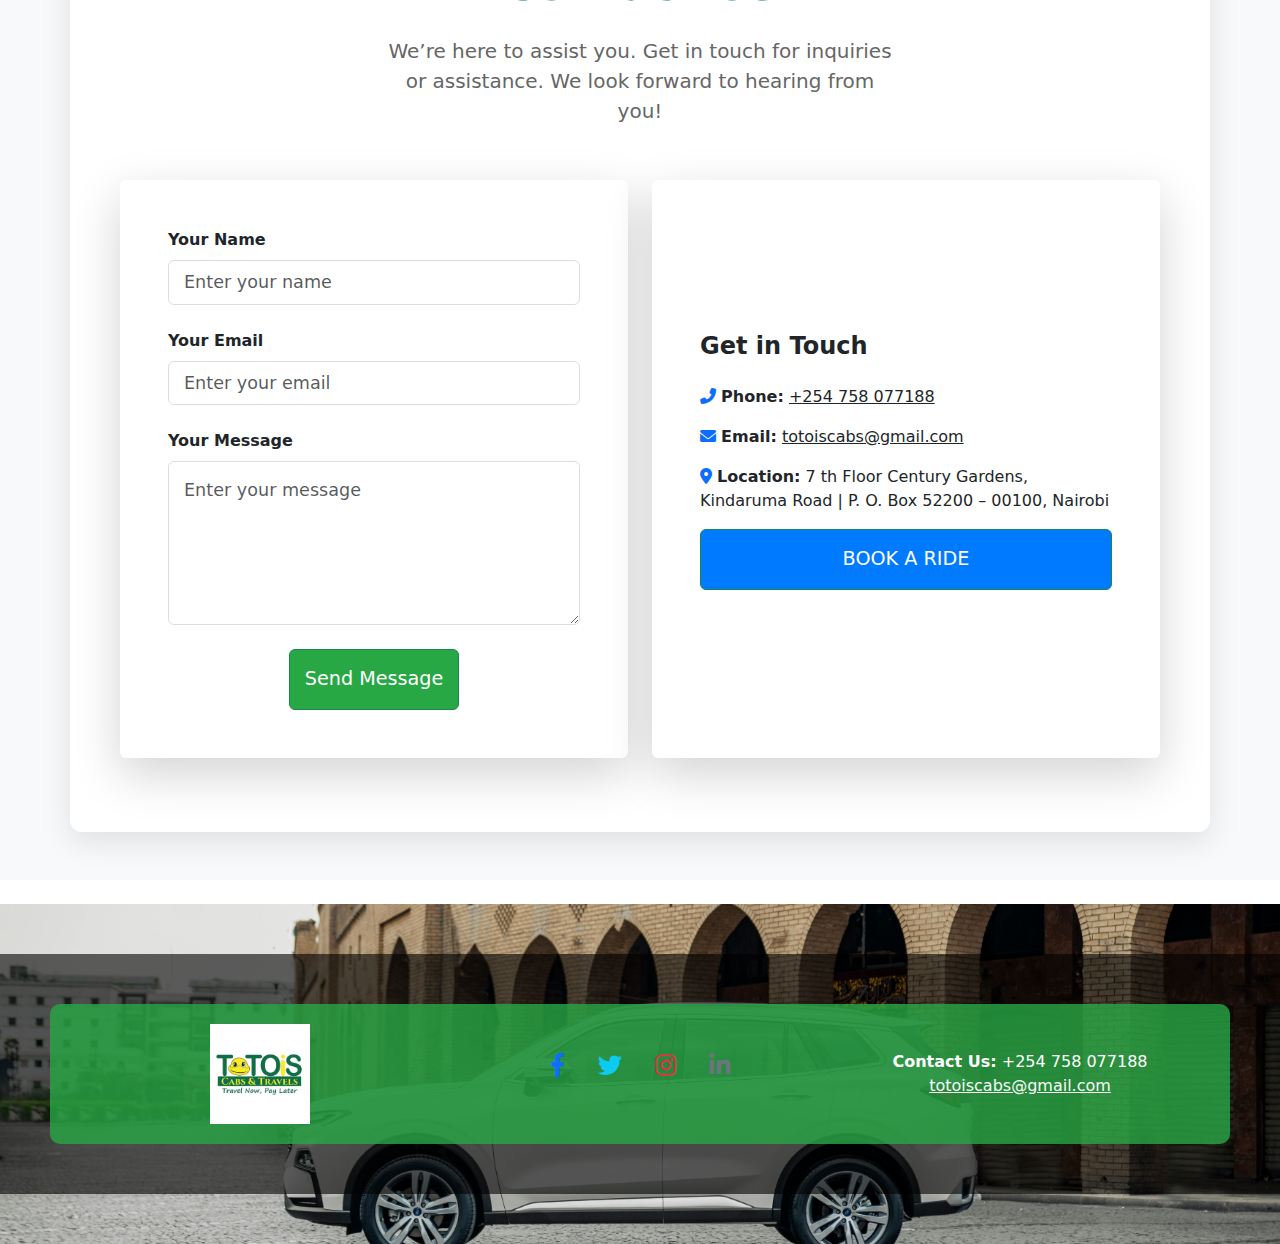
==== commit bf7508f3: "19" ====
--- a/index.html
+++ b/index.html
@@ -6,6 +6,7 @@
     <title>totoiscab</title>
     <link rel="stylesheet" href="style.css">
     <link href="https://stackpath.bootstrapcdn.com/bootstrap/4.5.2/css/bootstrap.min.css" rel="stylesheet">
+    <link rel="stylesheet" href="https://cdnjs.cloudflare.com/ajax/libs/font-awesome/5.15.3/css/all.min.css">
     <link href="https://cdn.jsdelivr.net/npm/bootstrap@5.3.0-alpha1/dist/css/bootstrap.min.css" rel="stylesheet">
     <link href="https://cdn.jsdelivr.net/npm/bootstrap@5.3.0-alpha1/dist/css/bootstrap.min.css" rel="stylesheet">
     <!-- Include Font Awesome -->
@@ -186,6 +187,32 @@
   border-radius: 15px !important; /* Adjust the value as needed */
 }
       
+
+body {
+  overflow: smooth !important;
+  scroll-behavior: smooth !important;
+}
+
+
+/* Smooth transition for the booking form */
+#bookingForm {
+  opacity: 0;
+  transform: translateY(-20px);
+  transition: opacity 0.5s ease, transform 0.5s ease;
+}
+
+/* On showing the form, animate it */
+#bookingForm.show {
+  opacity: 1;
+  transform: translateY(0);
+}
+
+/* Styling for the Contact Us Section */
+#contactUsSection {
+  margin-top: 50px;
+  text-align: center;
+}
+
     </style>
     
 </head>
@@ -417,7 +444,33 @@
 </section>
 
 
-
+<!-- Hidden Form for Booking -->
+<div id="bookingForm" class="container" style="display: none; margin: 20px; background-image: url('images/back.jpg'); background-size: cover; background-position: center; padding: 20px;">
+
+  <div class="card shadow-lg p-4 mt-4" style="border-radius: 15px;">
+    <h3 class="text-center" style="margin-top:80px;">Book Your Ride</h3>
+    <form id="rideForm">
+      <div class="mb-3">
+        <label for="name" class="form-label">Name:</label>
+        <input type="text" id="name" name="name" class="form-control" required>
+      </div>
+      <div class="mb-3">
+        <label for="pickup" class="form-label">Pickup Location:</label>
+        <input type="text" id="pickup" name="pickup" class="form-control" required>
+      </div>
+      <div class="mb-3">
+        <label for="dropoff" class="form-label">Dropoff Location:</label>
+        <input type="text" id="dropoff" name="dropoff" class="form-control" required>
+      </div>
+      <button type="submit" class="btn btn-primary" style="display: block; margin: 0 auto;">Submit</button>
+
+    </form>
+  </div>
+</div>
+
+
+
+<!-- contact us section -->
 <section id="contact" class="py-5 bg-light">
   <div class="container">
     <div class="row justify-content-center">
@@ -464,6 +517,13 @@
 
           <p class="mb-3"><i class="fas fa-map-marker-alt text-primary"></i> <strong>Location:</strong> 7
 th Floor Century Gardens, Kindaruma Road | P. O. Box 52200 – 00100, Nairobi</p>
+<!-- Button to Trigger the Form Section -->
+<button id="bookRideBtn" class="btn btn-success mb-3">BOOK A RIDE</button>
+
+
+
+
+
           
         </div>
       </div>
@@ -477,6 +537,93 @@
 
 
 
+
+<h2 id="animatedTitle" class="mb-4" style="color: #198754;"></h2>
+
+
+<footer class="custom-footer">
+  <div class="footer-overlay">
+    <div class="footer-section bg-success-light">
+      <div class="container">
+        <div class="row align-items-center text-center">
+          <!-- Logo Section -->
+          <div class="col-md-4 mb-3 mb-md-0">
+            <img src="images/totois.png" alt="TotoisCabs Logo" class="footer-logo">
+          </div>
+          
+          <!-- Social Media Icons Section -->
+<div class="col-md-4 mb-3 mb-md-0">
+  <ul class="social-icons list-inline">
+    <li class="list-inline-item">
+      <a href="https://facebook.com" target="_blank" rel="noopener noreferrer" class="text-primary">
+        <i class="fab fa-facebook-f"></i>
+      </a>
+    </li>
+    <li class="list-inline-item">
+      <a href="https://twitter.com" target="_blank" rel="noopener noreferrer" class="text-info">
+        <i class="fab fa-twitter"></i>
+      </a>
+    </li>
+    <li class="list-inline-item">
+      <a href="https://instagram.com" target="_blank" rel="noopener noreferrer" class="text-danger">
+        <i class="fab fa-instagram"></i>
+      </a>
+    </li>
+    <li class="list-inline-item">
+      <a href="https://linkedin.com" target="_blank" rel="noopener noreferrer" class="text-secondary">
+        <i class="fab fa-linkedin-in"></i>
+      </a>
+    </li>
+  </ul>
+</div>
+
+          <!-- Contact Info Section -->
+          <div class="col-md-4">
+            <p class="mb-0">
+              <strong>Contact Us:</strong> +254 758 077188 <br>
+              <a href="mailto:totoiscabs@gmail.com" class="text-light">totoiscabs@gmail.com</a>
+            </p>
+          </div>
+        </div>
+      </div>
+    </div>
+  </div>
+</footer>
+
+<script>
+  document.getElementById('bookRideBtn').addEventListener('click', function() {
+  // Get the form element
+  const bookingForm = document.getElementById('bookingForm');
+
+  // Show the form with animation
+  bookingForm.style.display = 'block';  // Make the form visible
+  setTimeout(() => {
+    bookingForm.classList.add('show');  // Apply animation after the form is visible
+  }, 10);  // Small delay to ensure the form is displayed before the animation starts
+  
+  // Scroll to the form to make it visible
+  bookingForm.scrollIntoView({ behavior: 'smooth', block: 'start' });
+});
+
+document.getElementById('rideForm').addEventListener('submit', function(event) {
+  event.preventDefault(); // Prevent form submission to server
+
+  // Form data can be processed here if needed (e.g., sending to a server)
+
+  // Hide the form with animation after submission
+  const bookingForm = document.getElementById('bookingForm');
+  bookingForm.classList.remove('show'); // Remove animation class
+  
+  // Optional: Reset the form
+  document.getElementById('rideForm').reset();
+
+  // Hide the form after the animation finishes (to avoid abrupt hiding)
+  setTimeout(() => {
+    bookingForm.style.display = 'none';  // Make the form invisible after animation
+  }, 500);  // Match this timeout with the duration of the animation
+});
+
+</script>
 
 <script>
    // Select the navbar element
@@ -566,65 +713,8 @@
   // Start the smooth sliding process
   setTimeout(smoothSlide, 3000); // Start the cycle after 3 seconds
 </script>
-
-<h2 id="animatedTitle" class="mb-4" style="color: #198754;"></h2>
-
-
-<footer class="custom-footer">
-  <div class="footer-overlay">
-    <div class="footer-section bg-success-light">
-      <div class="container">
-        <div class="row align-items-center text-center">
-          <!-- Logo Section -->
-          <div class="col-md-4 mb-3 mb-md-0">
-            <img src="images/totois.png" alt="TotoisCabs Logo" class="footer-logo">
-          </div>
-          <!-- Social Media Icons Section -->
-          <!-- Social Media Icons Section -->
-<div class="col-md-4 mb-3 mb-md-0">
-  <ul class="social-icons list-inline">
-    <li class="list-inline-item">
-      <a href="https://facebook.com" target="_blank" rel="noopener noreferrer" class="text-primary">
-        <i class="fab fa-facebook-f"></i>
-      </a>
-    </li>
-    <li class="list-inline-item">
-      <a href="https://twitter.com" target="_blank" rel="noopener noreferrer" class="text-info">
-        <i class="fab fa-twitter"></i>
-      </a>
-    </li>
-    <li class="list-inline-item">
-      <a href="https://instagram.com" target="_blank" rel="noopener noreferrer" class="text-danger">
-        <i class="fab fa-instagram"></i>
-      </a>
-    </li>
-    <li class="list-inline-item">
-      <a href="https://linkedin.com" target="_blank" rel="noopener noreferrer" class="text-secondary">
-        <i class="fab fa-linkedin-in"></i>
-      </a>
-    </li>
-  </ul>
-</div>
-
-          <!-- Contact Info Section -->
-          <div class="col-md-4">
-            <p class="mb-0">
-              <strong>Contact Us:</strong> +254 758 077188 <br>
-              <a href="mailto:totoiscabs@gmail.com" class="text-light">totoiscabs@gmail.com</a>
-            </p>
-          </div>
-        </div>
-      </div>
-    </div>
-  </div>
-</footer>
-
-
-
-
-<!-- Bootstrap JS, jQuery, and Popper.js for Navbar Toggling -->
-<!-- jQuery for scroll effect -->
-<script src="https://ajax.googleapis.com/ajax/libs/jquery/3.6.4/jquery.min.js"></script>
+<!-- Include jQuery (before Bootstrap JS) -->
+<script src="https://code.jquery.com/jquery-3.6.0.min.js"></script>
 
 <script src="https://cdn.jsdelivr.net/npm/@popperjs/core@2.9.3/dist/umd/popper.min.js"></script>
 <script src="https://stackpath.bootstrapcdn.com/bootstrap/4.5.2/js/bootstrap.min.js"></script>
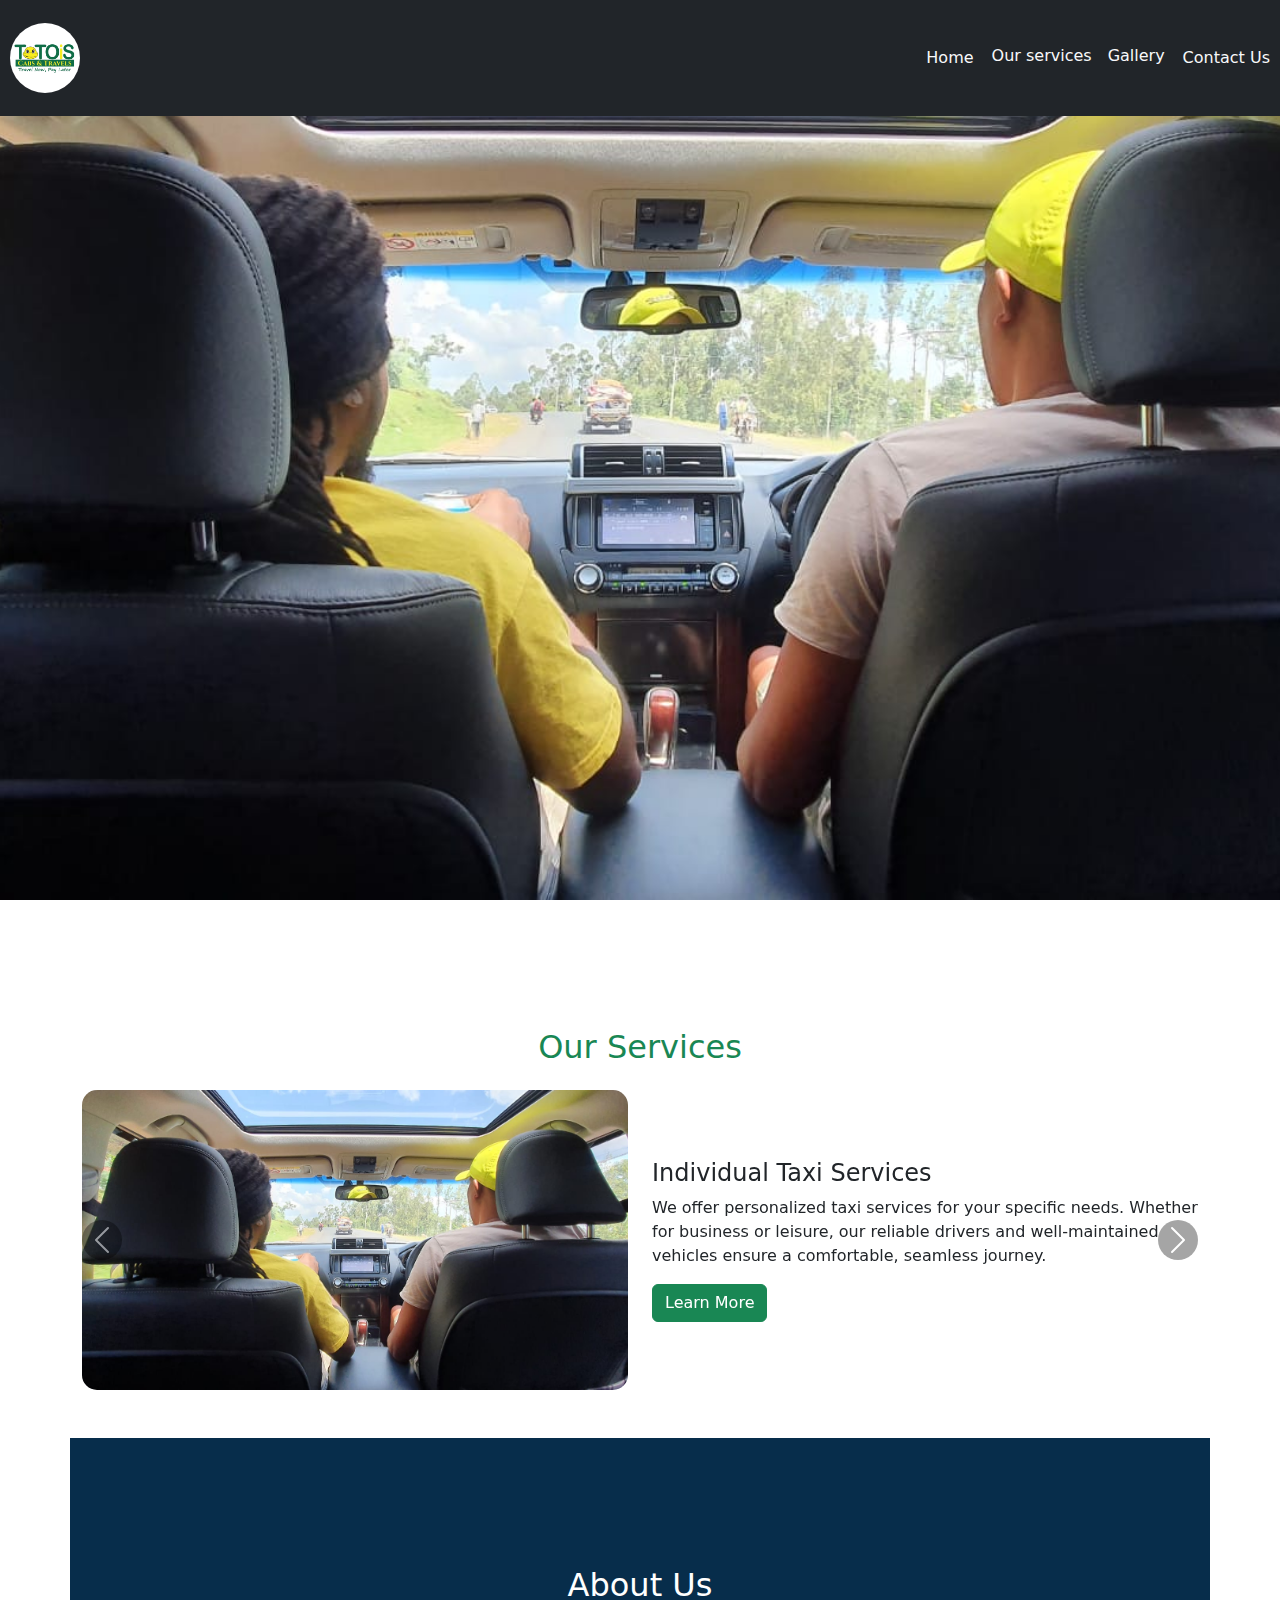
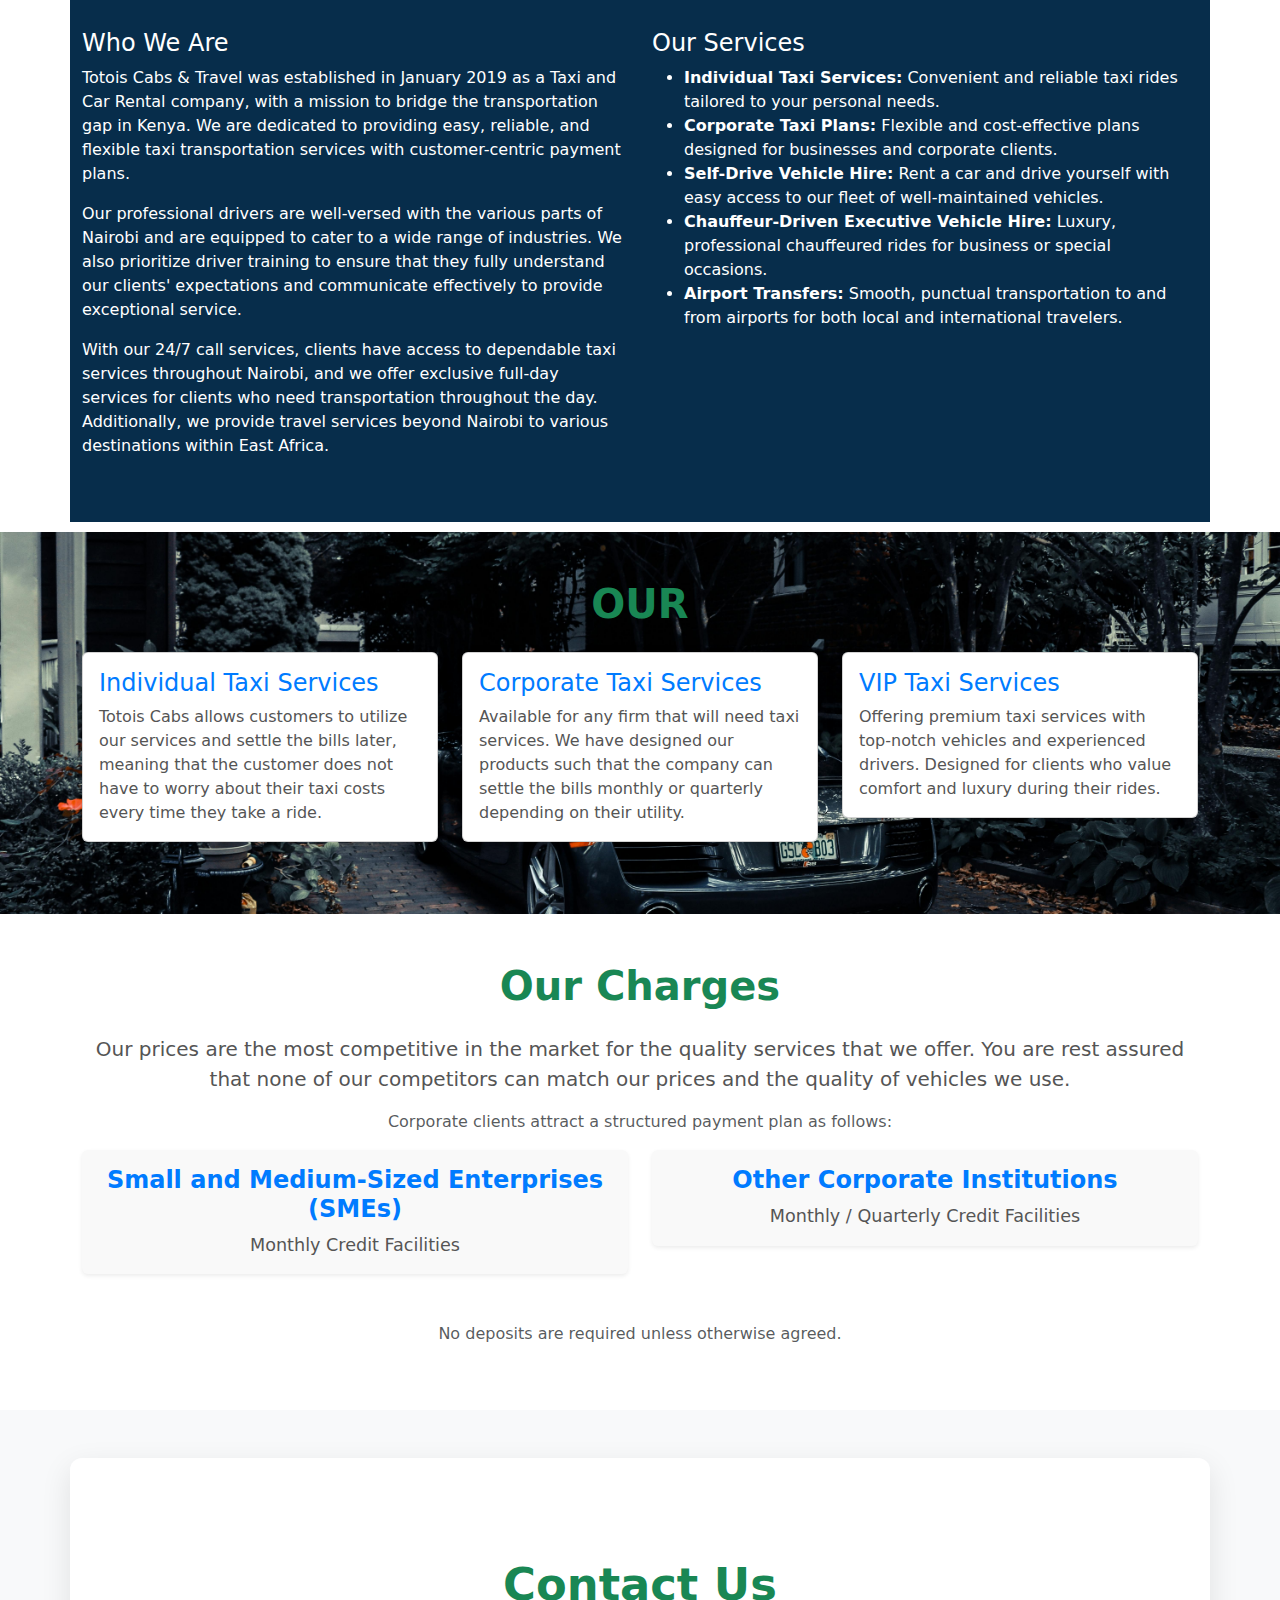
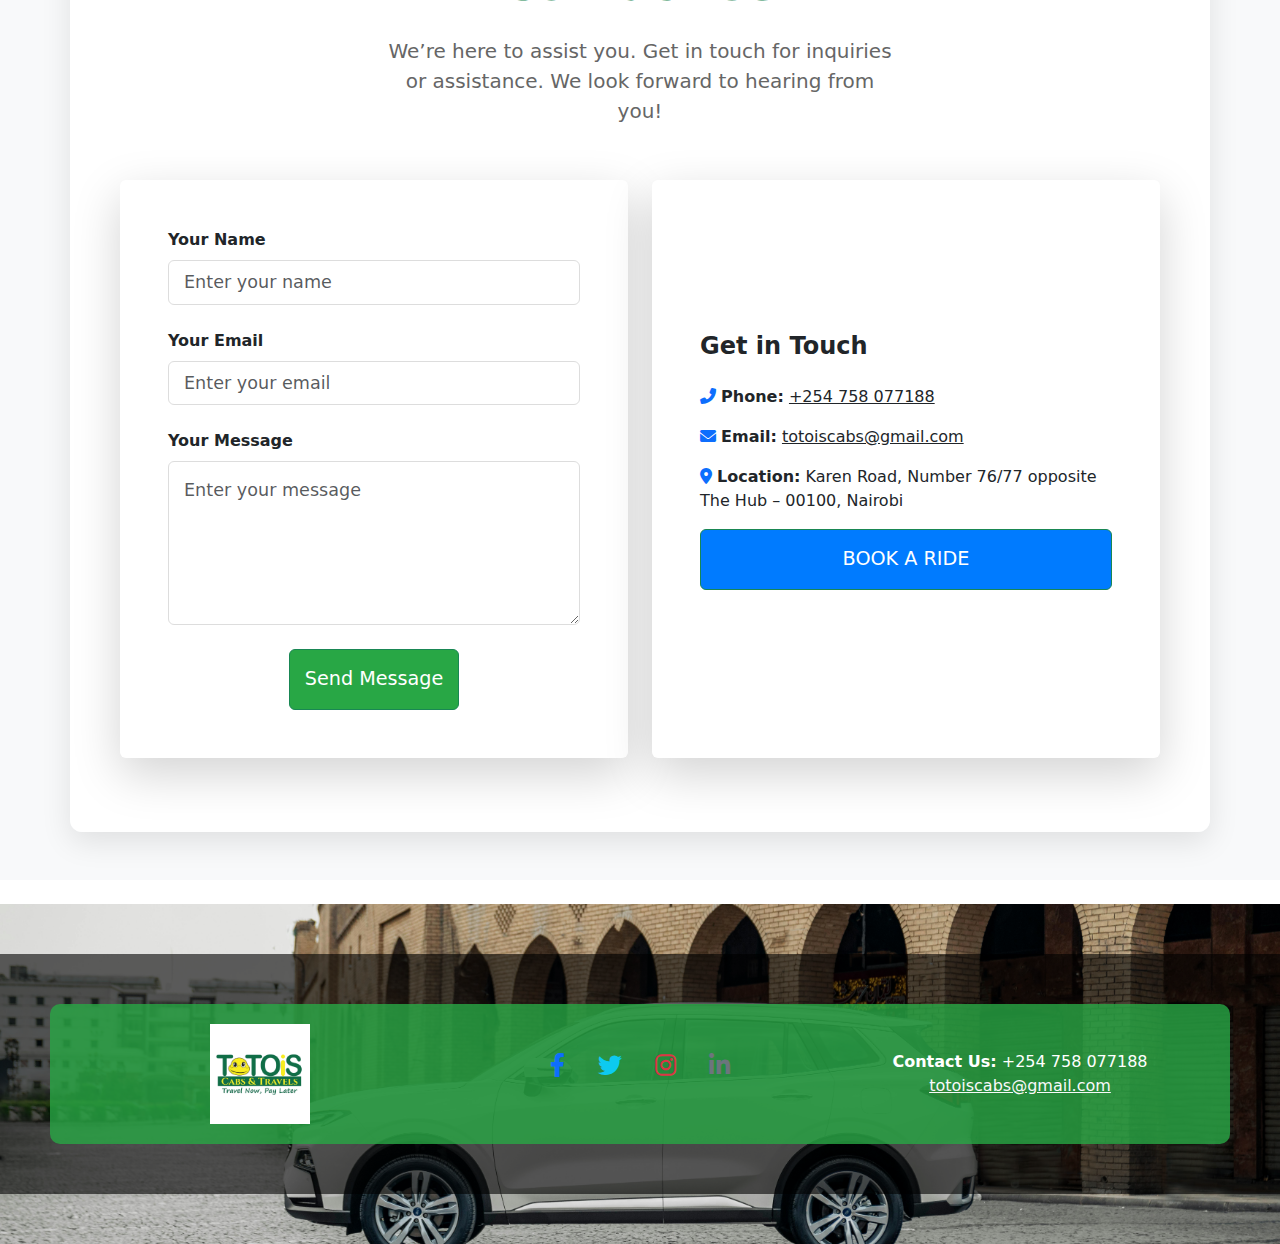
==== commit 9226d919: "22" ====
--- a/index.html
+++ b/index.html
@@ -455,19 +455,149 @@
         <input type="text" id="name" name="name" class="form-control" required>
       </div>
       <div class="mb-3">
+        <label for="pickup" class="form-label">Email:</label>
+        <input type="email" id="pickup" name="email" class="form-control" required>
+      
+      </div>
+      <div class="mb-3">
+        <label for="pickup" class="form-label">Phone Number:</label>
+        <input type="number" id="pickup" name="phone" class="form-control" required>
+      </div>
+      <div class="mb-3">
+        <label for="pickup" class="form-label">ID Number:</label>
+        <input type="number" id="pickup" name="idnumber" class="form-control" required>
+      </div>
+      <div class="mb-3">
+        <label for="pickup" class="form-label">Pickup Date/Time:</label>
+        <input type="text" id="pickup" name="ptime" class="form-control" required>
+      </div>
+      <div class="mb-3">
         <label for="pickup" class="form-label">Pickup Location:</label>
         <input type="text" id="pickup" name="pickup" class="form-control" required>
       </div>
       <div class="mb-3">
-        <label for="dropoff" class="form-label">Dropoff Location:</label>
-        <input type="text" id="dropoff" name="dropoff" class="form-control" required>
-      </div>
+        <label for="pickup" class="form-label">Pickup Location:</label>
+        <input type="text" id="pickup" name="pickup" class="form-control" required>
+      </div>
+      <div class="mb-3">
+        <label for="dropoff" class="form-label">Date/Time to return(optional):</label>
+        <input type="text" id="dropoff" name="dreturn" class="form-control" required>
+      </div>
+      <div class="mb-3">
+        <label for="dropoff" class="form-label">Vehicle Type:</label>
+        <input type="text" id="dropoff" name="vtype" class="form-control" required>
+      </div>
+      
       <button type="submit" class="btn btn-primary" style="display: block; margin: 0 auto;">Submit</button>
-
+<div class="modal-footer justify-content-center">
+        <p>Not logged in? <a href="#register-section" id="showRegisterLink" data-bs-dismiss="modal">Register/Login</a></p>
+      </div>
     </form>
   </div>
 </div>
 
+<!-- hidden form for register -->
+ 
+<section id="register-section" class="my-5 text-light"  style=" display:none; margin: 20px; background-image: url('images/back.jpg'); background-size: cover; background-position: center; padding: 20px;">
+  <div class="container">
+    <div class="row justify-content-center">
+      <div class="col-md-6">
+        <h2 class="text-center mb-4" style="margin-top:100px;">Register</h2>
+        <form>
+          <!-- Name Input -->
+          <div class="mb-3">
+            <label for="register-name" class="form-label">Full Name</label>
+            <div class="input-group">
+              <span class="input-group-text"><i class="fas fa-user"></i></span>
+              <input type="text" class="form-control" id="register-name" placeholder="Enter your name" required>
+            </div>
+          </div>
+
+          <!-- Email Input -->
+          <div class="mb-3">
+            <label for="register-email" class="form-label">Email Address</label>
+            <div class="input-group">
+              <span class="input-group-text"><i class="fas fa-envelope"></i></span>
+              <input type="email" class="form-control" id="register-email" placeholder="Enter your email" required>
+            </div>
+          </div>
+
+          <!-- Phone Input -->
+          <div class="mb-3">
+            <label for="register-phone" class="form-label">Phone Number</label>
+            <div class="input-group">
+              <span class="input-group-text"><i class="fas fa-phone"></i></span>
+              <input type="text" class="form-control" id="register-phone" placeholder="Enter your phone number" required>
+            </div>
+          </div>
+
+          <!-- Password Input -->
+          <div class="mb-3">
+            <label for="register-password" class="form-label">Password</label>
+            <div class="input-group">
+              <span class="input-group-text"><i class="fas fa-lock"></i></span>
+              <input type="password" class="form-control" id="register-password" placeholder="Enter your password" required>
+            </div>
+          </div>
+
+          <!-- Confirm Password Input -->
+          <div class="mb-3">
+            <label for="register-confirm-password" class="form-label">Confirm Password</label>
+            <div class="input-group">
+              <span class="input-group-text"><i class="fas fa-lock"></i></span>
+              <input type="password" class="form-control" id="register-confirm-password" placeholder="Confirm your password" required>
+            </div>
+          </div>
+
+          <!-- Register Button -->
+          <button type="submit" class="btn btn-success w-100 mb-3">Register</button>
+
+          <!-- Already Registered? Login link -->
+          <p class="text-center">Already registered? <a href="#" data-bs-toggle="modal" data-bs-target="#loginModal">Login</a></p>
+        </form>
+      </div>
+    </div>
+  </div>
+</section>
+
+<!-- Login Modal -->
+<div class="modal fade" id="loginModal" tabindex="-1" aria-labelledby="loginModalLabel" aria-hidden="true">
+  <div class="modal-dialog modal-dialog-centered">
+    <div class="modal-content">
+      <div class="modal-header">
+        <h5 class="modal-title" id="loginModalLabel">Login</h5>
+        <button type="button" class="btn-close" data-bs-dismiss="modal" aria-label="Close"></button>
+      </div>
+      <div class="modal-body">
+        <form>
+          <!-- Email Input -->
+          <div class="mb-3">
+            <label for="login-email" class="form-label">Email Address</label>
+            <div class="input-group">
+              <span class="input-group-text"><i class="fas fa-envelope"></i></span>
+              <input type="email" class="form-control" id="login-email" placeholder="Enter your email" required>
+            </div>
+          </div>
+
+          <!-- Password Input -->
+          <div class="mb-3">
+            <label for="login-password" class="form-label">Password</label>
+            <div class="input-group">
+              <span class="input-group-text"><i class="fas fa-lock"></i></span>
+              <input type="password" class="form-control" id="login-password" placeholder="Enter your password" required>
+            </div>
+          </div>
+
+          <!-- Login Button -->
+          <button type="submit" class="btn btn-primary w-100">Login</button>
+        </form>
+      </div>
+      <div class="modal-footer justify-content-center">
+        <p>Don't have an account? <a href="#register-section" data-bs-dismiss="modal">Register</a></p>
+      </div>
+    </div>
+  </div>
+</div>
 
 
 <!-- contact us section -->
@@ -515,8 +645,8 @@
   <a href="mailto:totoiscabs@gmail.com" class="text-dark">totoiscabs@gmail.com</a>
 </p>
 
-          <p class="mb-3"><i class="fas fa-map-marker-alt text-primary"></i> <strong>Location:</strong> 7
-th Floor Century Gardens, Kindaruma Road | P. O. Box 52200 – 00100, Nairobi</p>
+          <p class="mb-3"><i class="fas fa-map-marker-alt text-primary"></i> <strong>Location:</strong> Karen Road, Number 76/77 opposite The Hub
+ – 00100, Nairobi</p>
 <!-- Button to Trigger the Form Section -->
 <button id="bookRideBtn" class="btn btn-success mb-3">BOOK A RIDE</button>
 
@@ -591,6 +721,24 @@
 </footer>
 
 <script>
+  document.getElementById('showRegisterLink').addEventListener('click', function() {
+    // Get the register section element
+    const registerSection = document.getElementById('register-section');
+
+    // Show the registration form
+    registerSection.style.display = 'block';  // Make the section visible
+
+    // Add a small delay to allow the section to be displayed before scrolling
+    setTimeout(() => {
+      // Scroll to the register section smoothly
+      registerSection.scrollIntoView({ behavior: 'smooth', block: 'start' });
+    }, 10);
+  });
+</script>
+
+
+
+<script>
   document.getElementById('bookRideBtn').addEventListener('click', function() {
   // Get the form element
   const bookingForm = document.getElementById('bookingForm');
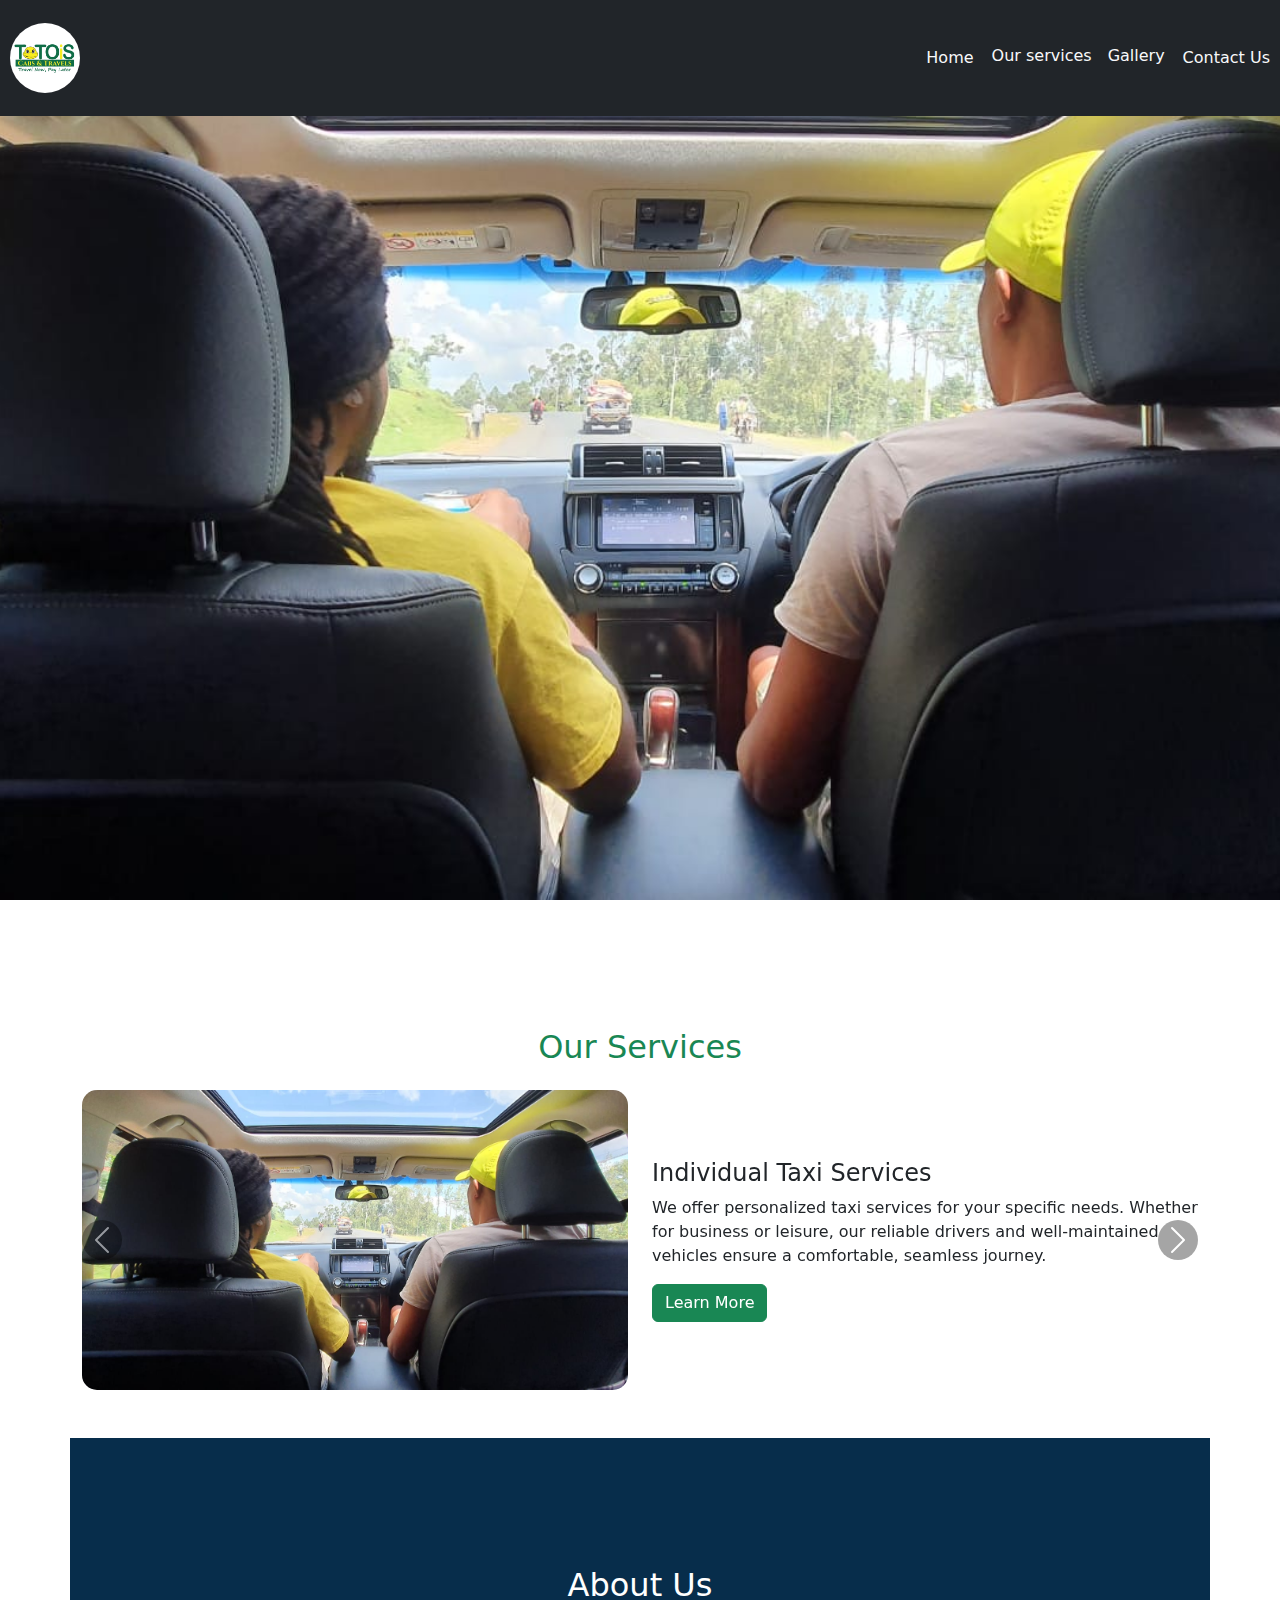
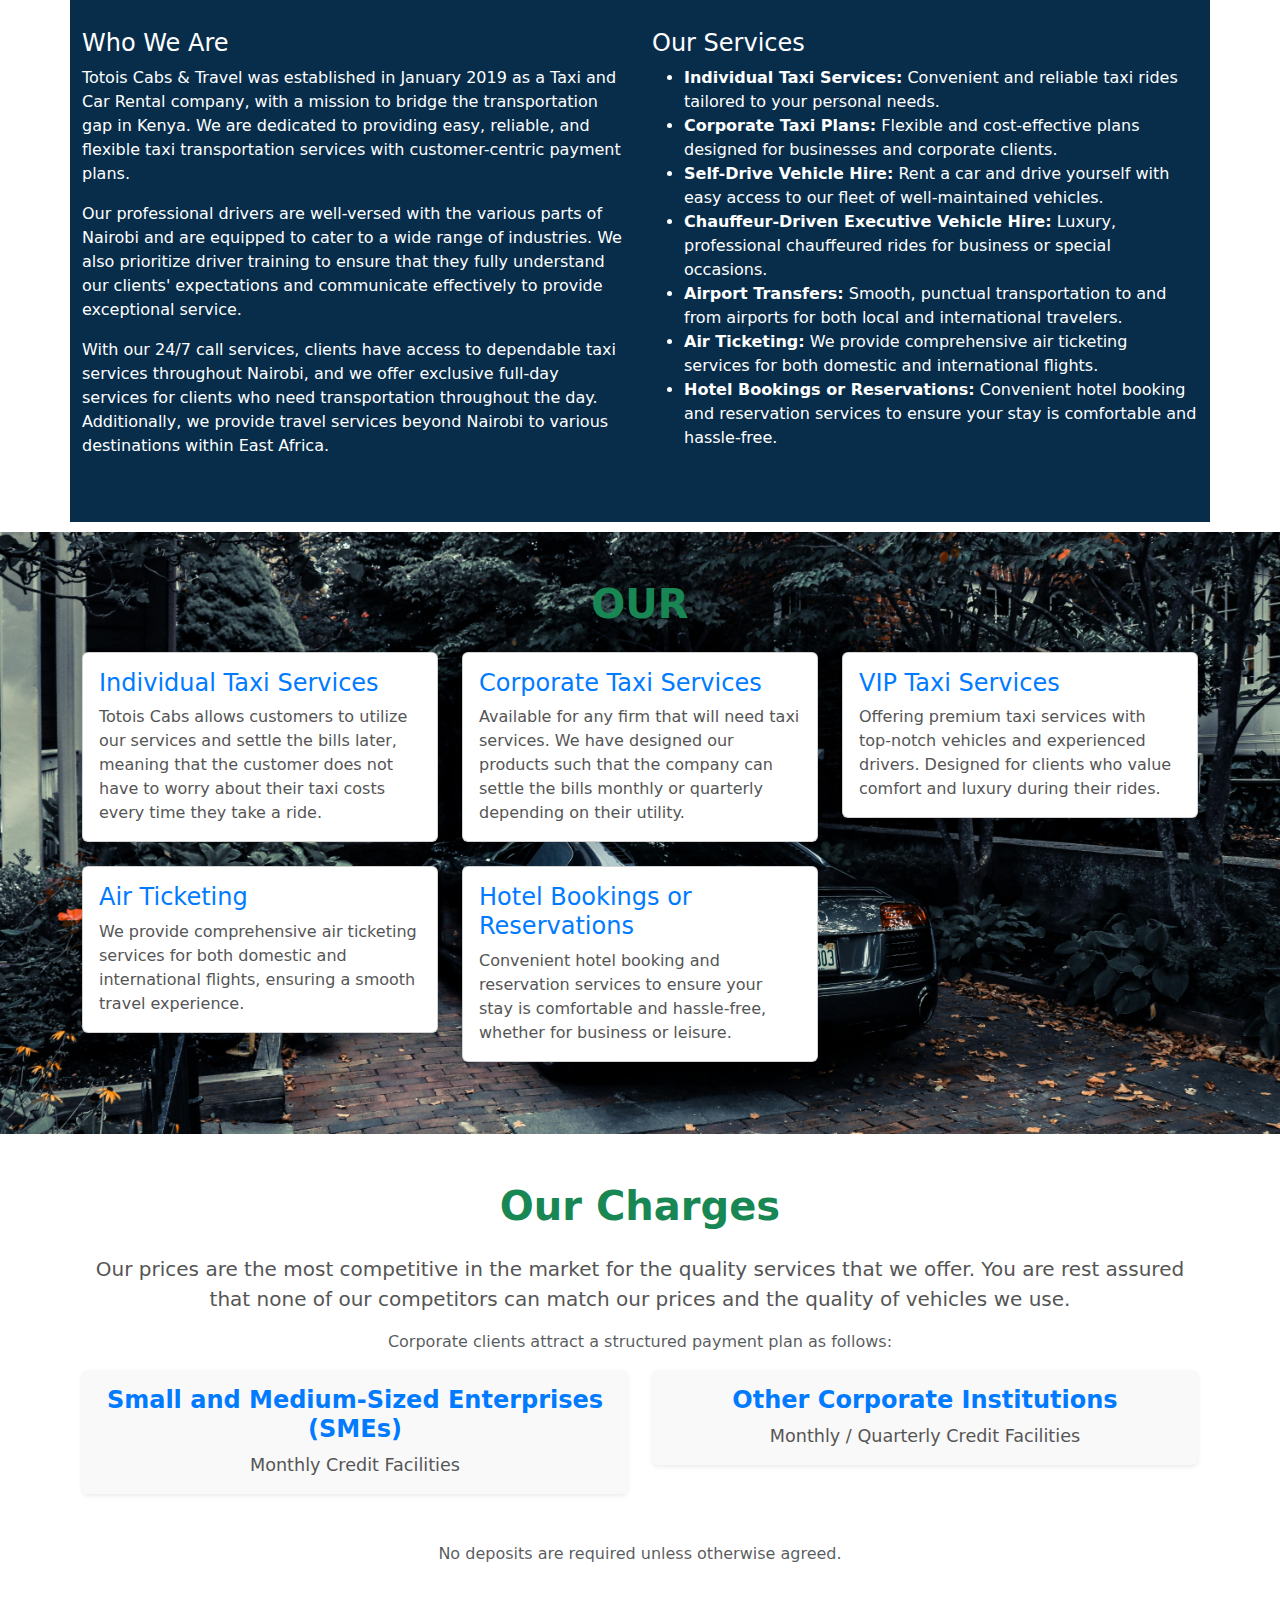
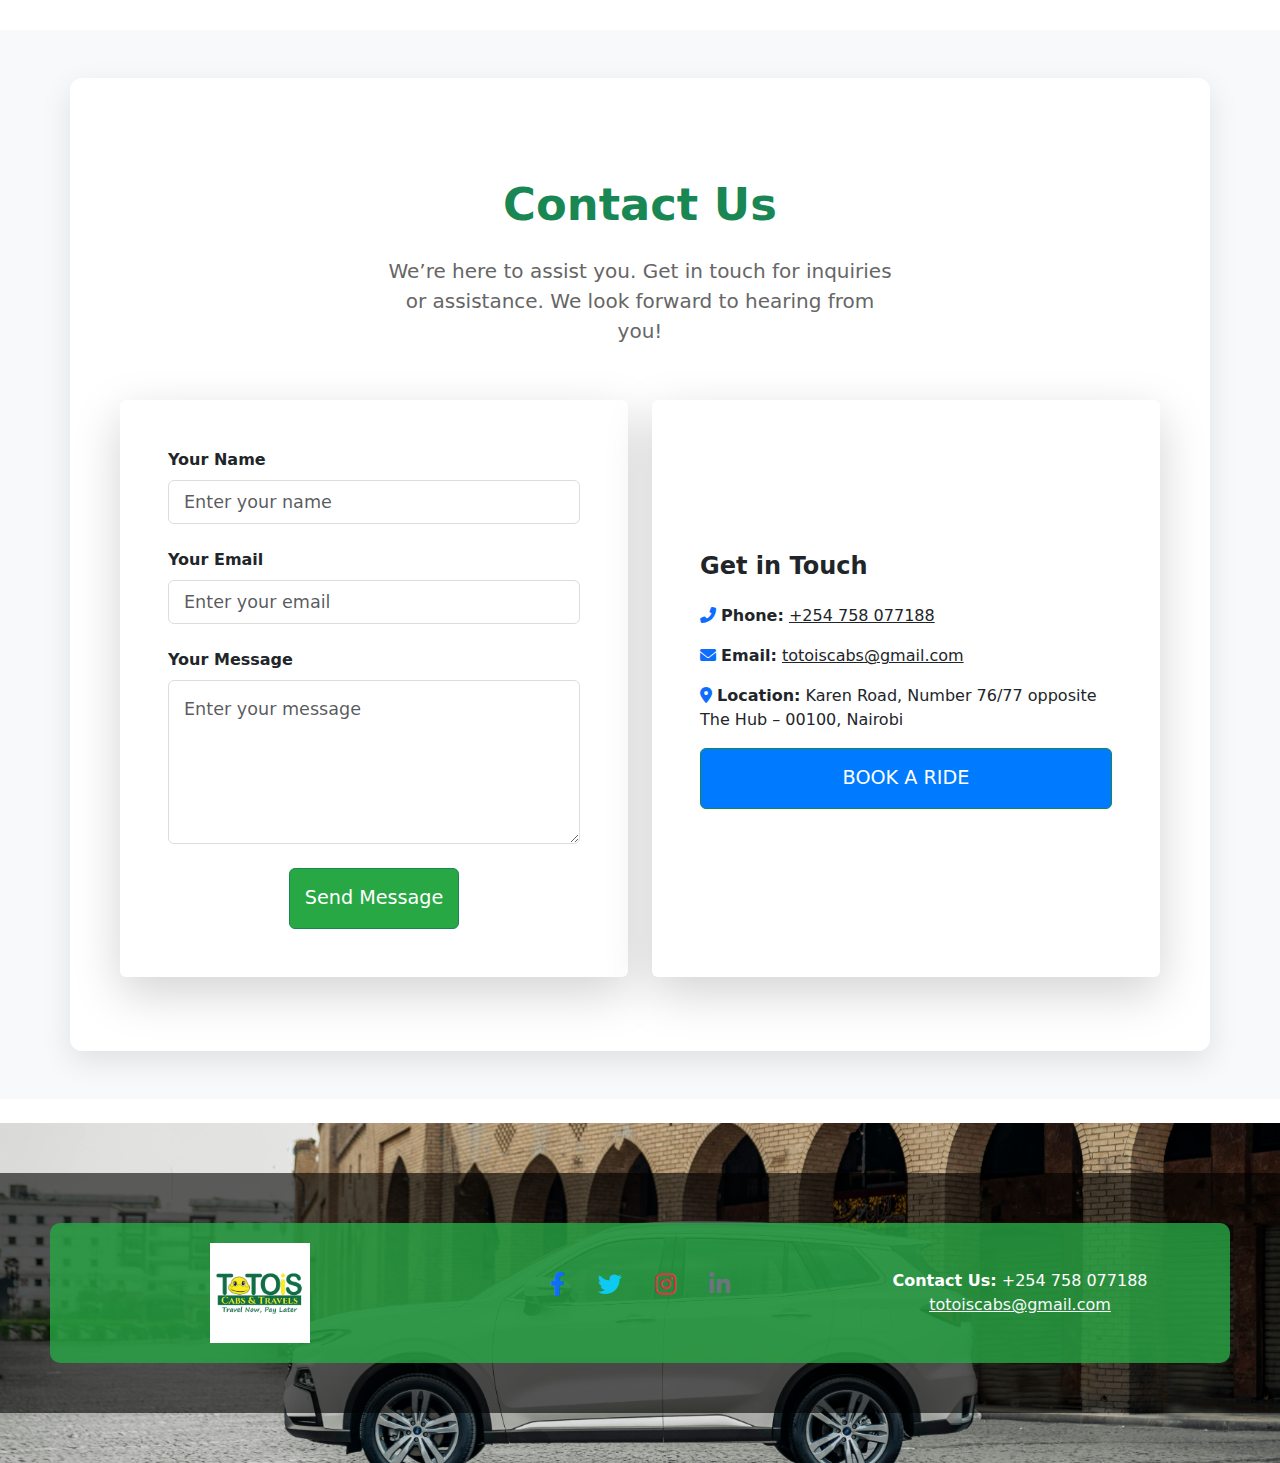
==== commit e695904e: "23" ====
--- a/index.html
+++ b/index.html
@@ -353,6 +353,8 @@
         <li><strong>Self-Drive Vehicle Hire:</strong> Rent a car and drive yourself with easy access to our fleet of well-maintained vehicles.</li>
         <li><strong>Chauffeur-Driven Executive Vehicle Hire:</strong> Luxury, professional chauffeured rides for business or special occasions.</li>
         <li><strong>Airport Transfers:</strong> Smooth, punctual transportation to and from airports for both local and international travelers.</li>
+        <li><strong>Air Ticketing:</strong> We provide comprehensive air ticketing services for both domestic and international flights.</li>
+<li><strong>Hotel Bookings or Reservations:</strong> Convenient hotel booking and reservation services to ensure your stay is comfortable and hassle-free.</li>
       </ul>
     </div>
   </div>
@@ -397,6 +399,24 @@
           </p>
         </div>
       </div>
+
+      <div class="col-lg-4 col-md-12 mb-4">
+  <div class="card p-3 shadow">
+    <h3 class="card-title">Air Ticketing</h3>
+    <p class="card-text">
+      We provide comprehensive air ticketing services for both domestic and international flights, ensuring a smooth travel experience.
+    </p>
+  </div>
+</div>
+
+<div class="col-lg-4 col-md-12 mb-4">
+  <div class="card p-3 shadow">
+    <h3 class="card-title">Hotel Bookings or Reservations</h3>
+    <p class="card-text">
+      Convenient hotel booking and reservation services to ensure your stay is comfortable and hassle-free, whether for business or leisure.
+    </p>
+  </div>
+</div>
     </div>
   </div>
 </section>
@@ -497,11 +517,17 @@
 </div>
 
 <!-- hidden form for register -->
- 
-<section id="register-section" class="my-5 text-light"  style=" display:none; margin: 20px; background-image: url('images/back.jpg'); background-size: cover; background-position: center; padding: 20px;">
+ <section id="register-section" class="my-5 text-light" style="display:none; 
+           margin: 20px auto !important;
+           background-image: url('images/back.jpg'); 
+           background-size: cover; 
+           background-position: center; 
+           padding: 20px !important; 
+           max-width: 100% !important;">
+
   <div class="container">
     <div class="row justify-content-center">
-      <div class="col-md-6">
+      <div class="col-md-6 col-lg-6 col-12"> <!-- Ensuring responsiveness for small screens -->
         <h2 class="text-center mb-4" style="margin-top:100px;">Register</h2>
         <form>
           <!-- Name Input -->
@@ -559,7 +585,6 @@
     </div>
   </div>
 </section>
-
 <!-- Login Modal -->
 <div class="modal fade" id="loginModal" tabindex="-1" aria-labelledby="loginModalLabel" aria-hidden="true">
   <div class="modal-dialog modal-dialog-centered">
